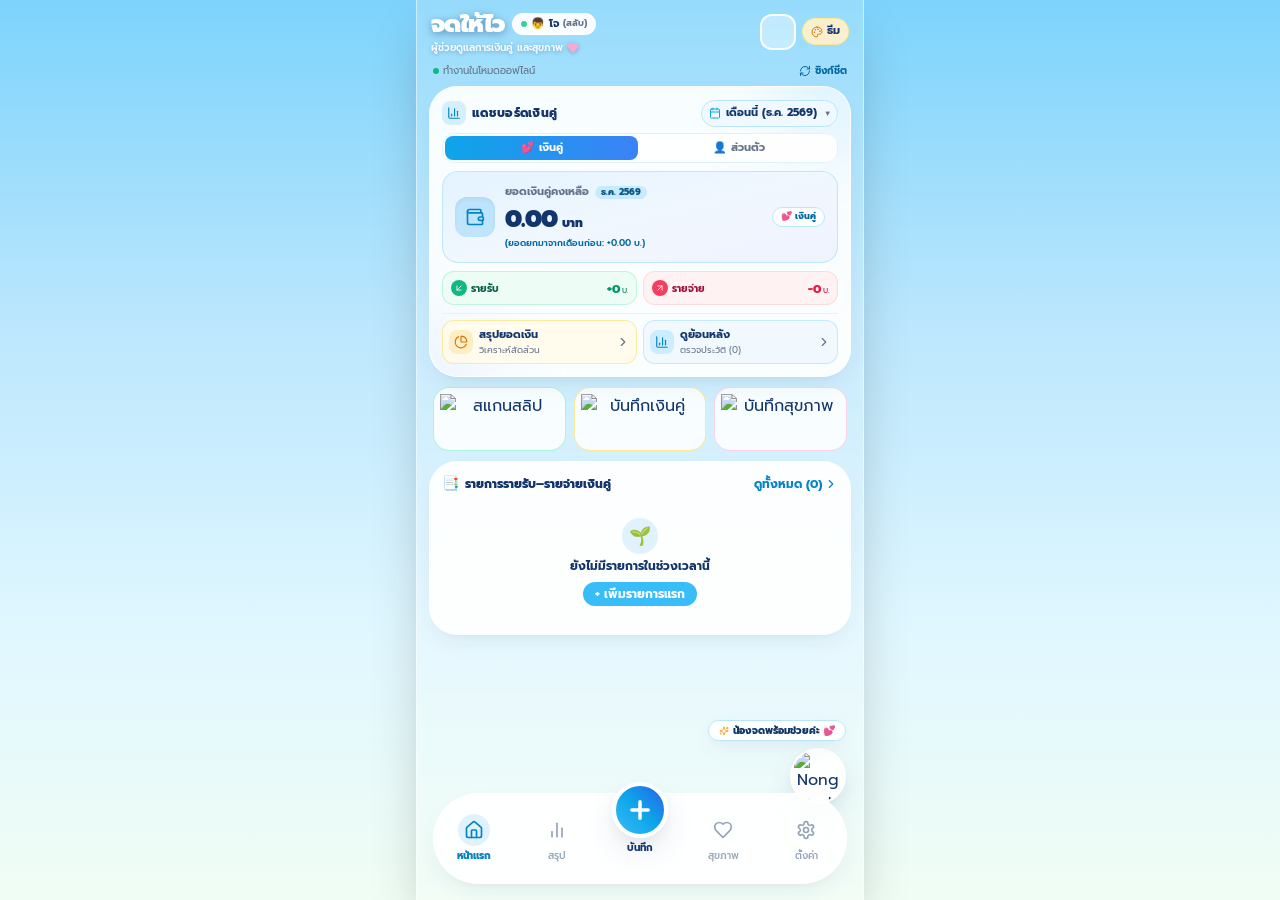
==== docs/index.html @ 4bfb5dae "Fix website loading issue" ====
<!doctype html>
<html lang="th">
  <head>
    <meta charset="UTF-8" />
    <link rel="icon" type="image/png" href="./assets/nong-jod.png" />
    <meta name="viewport" content="width=device-width, initial-scale=1.0, maximum-scale=1.0, user-scalable=no, viewport-fit=cover" />
    <title>จดให้ไว — ผู้ช่วยดูแลการเงินคู่ และสุขภาพของคุณ</title>
    <meta name="description" content="ระบบจัดการเงินคู่ สุขภาพ และ AI Agent เชื่อมต่อ Google Sheets จดง่าย รู้ยอดไว ดูแลทั้งเงินและสุขภาพ" />
    <meta name="theme-color" content="#7DD3FC" />
    <link rel="manifest" href="./manifest.json" />
    <!-- Apple Touch Icon -->
    <link rel="apple-touch-icon" href="./assets/nong-jod.png" />
    <meta name="apple-mobile-web-app-capable" content="yes" />
    <meta name="apple-mobile-web-app-status-bar-style" content="default" />
    
    <!-- Google Fonts: Prompt & Noto Sans Thai -->
    <link rel="preconnect" href="https://fonts.googleapis.com">
    <link rel="preconnect" href="https://fonts.gstatic.com" crossorigin>
    <link href="https://fonts.googleapis.com/css2?family=Noto+Sans+Thai:wght@300;400;500;600;700&family=Prompt:wght@400;500;600;700;800;900&display=swap" rel="stylesheet">

    <!-- Anti-White-Screen Live Server & Static Hosting Handler -->
    <script>
      (function() {
        // If opened via VS Code Live Server (port 5500) or static server without Vite dev server running
        var isLiveServer = window.location.port === '5500';
        var isFileProto = window.location.protocol === 'file:';
        var isNonVite = window.location.port !== '5173' && !window.location.search.includes('vite');
        if (isLiveServer || isFileProto || (isNonVite && !window.__vite_plugin_react_preamble_installed__)) {
          // Only redirect if we are running in the unbundled root index.html
          window.addEventListener('DOMContentLoaded', function() {
            if (document.querySelector('script[src*="/src/main.tsx"]')) {
              window.location.replace('./dist/index.html' + window.location.search + window.location.hash);
            }
          });
          // Immediate check
          if (window.location.pathname.endsWith('/index.html') && !window.location.pathname.includes('/dist/') && !window.location.pathname.includes('/docs/')) {
            window.location.replace('./dist/index.html' + window.location.search + window.location.hash);
          }
        }
      })();
    </script>
    <script type="module" crossorigin src="./assets/index-CTsMqAQI.js"></script>
    <link rel="stylesheet" crossorigin href="./assets/index-BQ7fAQpd.css">
  </head>
  <body class="font-prompt antialiased text-navy-text selection:bg-sky-200">
    <div id="root"></div>
  </body>
</html>
---- docs/assets/index-BQ7fAQpd.css ----
*,:before,:after{--tw-border-spacing-x: 0;--tw-border-spacing-y: 0;--tw-translate-x: 0;--tw-translate-y: 0;--tw-rotate: 0;--tw-skew-x: 0;--tw-skew-y: 0;--tw-scale-x: 1;--tw-scale-y: 1;--tw-pan-x: ;--tw-pan-y: ;--tw-pinch-zoom: ;--tw-scroll-snap-strictness: proximity;--tw-gradient-from-position: ;--tw-gradient-via-position: ;--tw-gradient-to-position: ;--tw-ordinal: ;--tw-slashed-zero: ;--tw-numeric-figure: ;--tw-numeric-spacing: ;--tw-numeric-fraction: ;--tw-ring-inset: ;--tw-ring-offset-width: 0px;--tw-ring-offset-color: #fff;--tw-ring-color: rgb(59 130 246 / .5);--tw-ring-offset-shadow: 0 0 #0000;--tw-ring-shadow: 0 0 #0000;--tw-shadow: 0 0 #0000;--tw-shadow-colored: 0 0 #0000;--tw-blur: ;--tw-brightness: ;--tw-contrast: ;--tw-grayscale: ;--tw-hue-rotate: ;--tw-invert: ;--tw-saturate: ;--tw-sepia: ;--tw-drop-shadow: ;--tw-backdrop-blur: ;--tw-backdrop-brightness: ;--tw-backdrop-contrast: ;--tw-backdrop-grayscale: ;--tw-backdrop-hue-rotate: ;--tw-backdrop-invert: ;--tw-backdrop-opacity: ;--tw-backdrop-saturate: ;--tw-backdrop-sepia: ;--tw-contain-size: ;--tw-contain-layout: ;--tw-contain-paint: ;--tw-contain-style: }::backdrop{--tw-border-spacing-x: 0;--tw-border-spacing-y: 0;--tw-translate-x: 0;--tw-translate-y: 0;--tw-rotate: 0;--tw-skew-x: 0;--tw-skew-y: 0;--tw-scale-x: 1;--tw-scale-y: 1;--tw-pan-x: ;--tw-pan-y: ;--tw-pinch-zoom: ;--tw-scroll-snap-strictness: proximity;--tw-gradient-from-position: ;--tw-gradient-via-position: ;--tw-gradient-to-position: ;--tw-ordinal: ;--tw-slashed-zero: ;--tw-numeric-figure: ;--tw-numeric-spacing: ;--tw-numeric-fraction: ;--tw-ring-inset: ;--tw-ring-offset-width: 0px;--tw-ring-offset-color: #fff;--tw-ring-color: rgb(59 130 246 / .5);--tw-ring-offset-shadow: 0 0 #0000;--tw-ring-shadow: 0 0 #0000;--tw-shadow: 0 0 #0000;--tw-shadow-colored: 0 0 #0000;--tw-blur: ;--tw-brightness: ;--tw-contrast: ;--tw-grayscale: ;--tw-hue-rotate: ;--tw-invert: ;--tw-saturate: ;--tw-sepia: ;--tw-drop-shadow: ;--tw-backdrop-blur: ;--tw-backdrop-brightness: ;--tw-backdrop-contrast: ;--tw-backdrop-grayscale: ;--tw-backdrop-hue-rotate: ;--tw-backdrop-invert: ;--tw-backdrop-opacity: ;--tw-backdrop-saturate: ;--tw-backdrop-sepia: ;--tw-contain-size: ;--tw-contain-layout: ;--tw-contain-paint: ;--tw-contain-style: }*,:before,:after{box-sizing:border-box;border-width:0;border-style:solid;border-color:#e5e7eb}:before,:after{--tw-content: ""}html,:host{line-height:1.5;-webkit-text-size-adjust:100%;-moz-tab-size:4;-o-tab-size:4;tab-size:4;font-family:ui-sans-serif,system-ui,sans-serif,"Apple Color Emoji","Segoe UI Emoji",Segoe UI Symbol,"Noto Color Emoji";font-feature-settings:normal;font-variation-settings:normal;-webkit-tap-highlight-color:transparent}body{margin:0;line-height:inherit}hr{height:0;color:inherit;border-top-width:1px}abbr:where([title]){-webkit-text-decoration:underline dotted;text-decoration:underline dotted}h1,h2,h3,h4,h5,h6{font-size:inherit;font-weight:inherit}a{color:inherit;text-decoration:inherit}b,strong{font-weight:bolder}code,kbd,samp,pre{font-family:ui-monospace,SFMono-Regular,Menlo,Monaco,Consolas,Liberation Mono,Courier New,monospace;font-feature-settings:normal;font-variation-settings:normal;font-size:1em}small{font-size:80%}sub,sup{font-size:75%;line-height:0;position:relative;vertical-align:baseline}sub{bottom:-.25em}sup{top:-.5em}table{text-indent:0;border-color:inherit;border-collapse:collapse}button,input,optgroup,select,textarea{font-family:inherit;font-feature-settings:inherit;font-variation-settings:inherit;font-size:100%;font-weight:inherit;line-height:inherit;letter-spacing:inherit;color:inherit;margin:0;padding:0}button,select{text-transform:none}button,input:where([type=button]),input:where([type=reset]),input:where([type=submit]){-webkit-appearance:button;background-color:transparent;background-image:none}:-moz-focusring{outline:auto}:-moz-ui-invalid{box-shadow:none}progress{vertical-align:baseline}::-webkit-inner-spin-button,::-webkit-outer-spin-button{height:auto}[type=search]{-webkit-appearance:textfield;outline-offset:-2px}::-webkit-search-decoration{-webkit-appearance:none}::-webkit-file-upload-button{-webkit-appearance:button;font:inherit}summary{display:list-item}blockquote,dl,dd,h1,h2,h3,h4,h5,h6,hr,figure,p,pre{margin:0}fieldset{margin:0;padding:0}legend{padding:0}ol,ul,menu{list-style:none;margin:0;padding:0}dialog{padding:0}textarea{resize:vertical}input::-moz-placeholder,textarea::-moz-placeholder{opacity:1;color:#9ca3af}input::placeholder,textarea::placeholder{opacity:1;color:#9ca3af}button,[role=button]{cursor:pointer}:disabled{cursor:default}img,svg,video,canvas,audio,iframe,embed,object{display:block;vertical-align:middle}img,video{max-width:100%;height:auto}[hidden]:where(:not([hidden=until-found])){display:none}.container{width:100%}@media(min-width:640px){.container{max-width:640px}}@media(min-width:768px){.container{max-width:768px}}@media(min-width:1024px){.container{max-width:1024px}}@media(min-width:1280px){.container{max-width:1280px}}@media(min-width:1536px){.container{max-width:1536px}}.pointer-events-none{pointer-events:none}.pointer-events-auto{pointer-events:auto}.visible{visibility:visible}.static{position:static}.fixed{position:fixed}.absolute{position:absolute}.relative{position:relative}.inset-0{top:0;right:0;bottom:0;left:0}.-bottom-12{bottom:-3rem}.-bottom-7{bottom:-1.75rem}.-left-12{left:-3rem}.-right-12{right:-3rem}.-top-12{top:-3rem}.-top-5{top:-1.25rem}.-top-7{top:-1.75rem}.bottom-0{bottom:0}.bottom-24{bottom:6rem}.left-0{left:0}.left-2{left:.5rem}.right-0{right:0}.right-2{right:.5rem}.right-3{right:.75rem}.right-4{right:1rem}.top-1\/2{top:50%}.z-0{z-index:0}.z-10{z-index:10}.z-40{z-index:40}.z-50{z-index:50}.-mx-1{margin-left:-.25rem;margin-right:-.25rem}.mx-auto{margin-left:auto;margin-right:auto}.my-2{margin-top:.5rem;margin-bottom:.5rem}.my-2\.5{margin-top:.625rem;margin-bottom:.625rem}.my-3{margin-top:.75rem;margin-bottom:.75rem}.mb-0\.5{margin-bottom:.125rem}.mb-1{margin-bottom:.25rem}.mb-1\.5{margin-bottom:.375rem}.mb-2{margin-bottom:.5rem}.mb-2\.5{margin-bottom:.625rem}.mb-3{margin-bottom:.75rem}.ml-0\.5{margin-left:.125rem}.ml-1\.5{margin-left:.375rem}.mr-1{margin-right:.25rem}.mt-0\.5{margin-top:.125rem}.mt-1{margin-top:.25rem}.mt-2{margin-top:.5rem}.mt-2\.5{margin-top:.625rem}.mt-3{margin-top:.75rem}.mt-4{margin-top:1rem}.mt-5{margin-top:1.25rem}.block{display:block}.inline-block{display:inline-block}.inline{display:inline}.flex{display:flex}.grid{display:grid}.contents{display:contents}.hidden{display:none}.h-1{height:.25rem}.h-1\.5{height:.375rem}.h-10{height:2.5rem}.h-11{height:2.75rem}.h-12{height:3rem}.h-14{height:3.5rem}.h-16{height:4rem}.h-2{height:.5rem}.h-2\.5{height:.625rem}.h-24{height:6rem}.h-28{height:7rem}.h-3{height:.75rem}.h-3\.5{height:.875rem}.h-32{height:8rem}.h-36{height:9rem}.h-4{height:1rem}.h-5{height:1.25rem}.h-6{height:1.5rem}.h-7{height:1.75rem}.h-8{height:2rem}.h-9{height:2.25rem}.h-\[88vh\]{height:88vh}.h-full{height:100%}.max-h-24{max-height:6rem}.max-h-36{max-height:9rem}.max-h-\[90vh\]{max-height:90vh}.max-h-\[92vh\]{max-height:92vh}.min-h-screen{min-height:100vh}.w-1\.5{width:.375rem}.w-1\/3{width:33.333333%}.w-10{width:2.5rem}.w-11{width:2.75rem}.w-12{width:3rem}.w-14{width:3.5rem}.w-16{width:4rem}.w-2{width:.5rem}.w-2\.5{width:.625rem}.w-2\/3{width:66.666667%}.w-20{width:5rem}.w-24{width:6rem}.w-28{width:7rem}.w-3{width:.75rem}.w-3\.5{width:.875rem}.w-32{width:8rem}.w-4{width:1rem}.w-5{width:1.25rem}.w-6{width:1.5rem}.w-7{width:1.75rem}.w-8{width:2rem}.w-9{width:2.25rem}.w-\[18\%\]{width:18%}.w-\[22\%\]{width:22%}.w-\[25\%\]{width:25%}.w-\[35\%\]{width:35%}.w-full{width:100%}.min-w-0{min-width:0px}.max-w-\[160px\]{max-width:160px}.max-w-\[190px\]{max-width:190px}.max-w-\[85\%\]{max-width:85%}.max-w-lg{max-width:32rem}.max-w-md{max-width:28rem}.max-w-sm{max-width:24rem}.max-w-xs{max-width:20rem}.flex-1{flex:1 1 0%}.shrink-0{flex-shrink:0}.-translate-y-1\/2{--tw-translate-y: -50%;transform:translate(var(--tw-translate-x),var(--tw-translate-y)) rotate(var(--tw-rotate)) skew(var(--tw-skew-x)) skewY(var(--tw-skew-y)) scaleX(var(--tw-scale-x)) scaleY(var(--tw-scale-y))}.scale-110{--tw-scale-x: 1.1;--tw-scale-y: 1.1;transform:translate(var(--tw-translate-x),var(--tw-translate-y)) rotate(var(--tw-rotate)) skew(var(--tw-skew-x)) skewY(var(--tw-skew-y)) scaleX(var(--tw-scale-x)) scaleY(var(--tw-scale-y))}.scale-\[1\.02\]{--tw-scale-x: 1.02;--tw-scale-y: 1.02;transform:translate(var(--tw-translate-x),var(--tw-translate-y)) rotate(var(--tw-rotate)) skew(var(--tw-skew-x)) skewY(var(--tw-skew-y)) scaleX(var(--tw-scale-x)) scaleY(var(--tw-scale-y))}@keyframes bounce{0%,to{transform:translateY(-25%);animation-timing-function:cubic-bezier(.8,0,1,1)}50%{transform:none;animation-timing-function:cubic-bezier(0,0,.2,1)}}.animate-bounce{animation:bounce 1s infinite}@keyframes ping{75%,to{transform:scale(2);opacity:0}}.animate-ping{animation:ping 1s cubic-bezier(0,0,.2,1) infinite}@keyframes pulse{50%{opacity:.5}}.animate-pulse{animation:pulse 2s cubic-bezier(.4,0,.6,1) infinite}@keyframes spin{to{transform:rotate(360deg)}}.animate-spin{animation:spin 1s linear infinite}.cursor-not-allowed{cursor:not-allowed}.cursor-pointer{cursor:pointer}.select-none{-webkit-user-select:none;-moz-user-select:none;user-select:none}.appearance-none{-webkit-appearance:none;-moz-appearance:none;appearance:none}.grid-cols-2{grid-template-columns:repeat(2,minmax(0,1fr))}.grid-cols-3{grid-template-columns:repeat(3,minmax(0,1fr))}.flex-col{flex-direction:column}.flex-wrap{flex-wrap:wrap}.items-start{align-items:flex-start}.items-end{align-items:flex-end}.items-center{align-items:center}.items-baseline{align-items:baseline}.justify-start{justify-content:flex-start}.justify-end{justify-content:flex-end}.justify-center{justify-content:center}.justify-between{justify-content:space-between}.gap-0\.5{gap:.125rem}.gap-1{gap:.25rem}.gap-1\.5{gap:.375rem}.gap-2{gap:.5rem}.gap-2\.5{gap:.625rem}.gap-3{gap:.75rem}.space-y-0\.5>:not([hidden])~:not([hidden]){--tw-space-y-reverse: 0;margin-top:calc(.125rem * calc(1 - var(--tw-space-y-reverse)));margin-bottom:calc(.125rem * var(--tw-space-y-reverse))}.space-y-1>:not([hidden])~:not([hidden]){--tw-space-y-reverse: 0;margin-top:calc(.25rem * calc(1 - var(--tw-space-y-reverse)));margin-bottom:calc(.25rem * var(--tw-space-y-reverse))}.space-y-1\.5>:not([hidden])~:not([hidden]){--tw-space-y-reverse: 0;margin-top:calc(.375rem * calc(1 - var(--tw-space-y-reverse)));margin-bottom:calc(.375rem * var(--tw-space-y-reverse))}.space-y-2>:not([hidden])~:not([hidden]){--tw-space-y-reverse: 0;margin-top:calc(.5rem * calc(1 - var(--tw-space-y-reverse)));margin-bottom:calc(.5rem * var(--tw-space-y-reverse))}.space-y-2\.5>:not([hidden])~:not([hidden]){--tw-space-y-reverse: 0;margin-top:calc(.625rem * calc(1 - var(--tw-space-y-reverse)));margin-bottom:calc(.625rem * var(--tw-space-y-reverse))}.space-y-3>:not([hidden])~:not([hidden]){--tw-space-y-reverse: 0;margin-top:calc(.75rem * calc(1 - var(--tw-space-y-reverse)));margin-bottom:calc(.75rem * var(--tw-space-y-reverse))}.space-y-4>:not([hidden])~:not([hidden]){--tw-space-y-reverse: 0;margin-top:calc(1rem * calc(1 - var(--tw-space-y-reverse)));margin-bottom:calc(1rem * var(--tw-space-y-reverse))}.divide-y>:not([hidden])~:not([hidden]){--tw-divide-y-reverse: 0;border-top-width:calc(1px * calc(1 - var(--tw-divide-y-reverse)));border-bottom-width:calc(1px * var(--tw-divide-y-reverse))}.divide-sky-100\/60>:not([hidden])~:not([hidden]){border-color:#e0f2fe99}.divide-slate-100>:not([hidden])~:not([hidden]){--tw-divide-opacity: 1;border-color:rgb(241 245 249 / var(--tw-divide-opacity, 1))}.overflow-auto{overflow:auto}.overflow-hidden{overflow:hidden}.overflow-x-auto{overflow-x:auto}.overflow-y-auto{overflow-y:auto}.truncate{overflow:hidden;text-overflow:ellipsis;white-space:nowrap}.whitespace-nowrap{white-space:nowrap}.whitespace-pre-wrap{white-space:pre-wrap}.rounded{border-radius:.25rem}.rounded-2xl{border-radius:1rem}.rounded-3xl{border-radius:1.75rem}.rounded-full{border-radius:9999px}.rounded-lg{border-radius:.5rem}.rounded-md{border-radius:.375rem}.rounded-xl{border-radius:.75rem}.rounded-t-3xl{border-top-left-radius:1.75rem;border-top-right-radius:1.75rem}.rounded-t-4xl{border-top-left-radius:2.25rem;border-top-right-radius:2.25rem}.rounded-bl-none{border-bottom-left-radius:0}.rounded-br-none{border-bottom-right-radius:0}.border{border-width:1px}.border-2{border-width:2px}.border-4{border-width:4px}.border-b{border-bottom-width:1px}.border-t{border-top-width:1px}.border-dashed{border-style:dashed}.border-amber-200{--tw-border-opacity: 1;border-color:rgb(253 230 138 / var(--tw-border-opacity, 1))}.border-amber-200\/80{border-color:#fde68acc}.border-amber-200\/90{border-color:#fde68ae6}.border-blue-200{--tw-border-opacity: 1;border-color:rgb(191 219 254 / var(--tw-border-opacity, 1))}.border-emerald-100{--tw-border-opacity: 1;border-color:rgb(209 250 229 / var(--tw-border-opacity, 1))}.border-emerald-200{--tw-border-opacity: 1;border-color:rgb(167 243 208 / var(--tw-border-opacity, 1))}.border-emerald-200\/70{border-color:#a7f3d0b3}.border-emerald-200\/90{border-color:#a7f3d0e6}.border-indigo-200{--tw-border-opacity: 1;border-color:rgb(199 210 254 / var(--tw-border-opacity, 1))}.border-pink-200{--tw-border-opacity: 1;border-color:rgb(251 207 232 / var(--tw-border-opacity, 1))}.border-pink-200\/60{border-color:#fbcfe899}.border-pink-200\/80{border-color:#fbcfe8cc}.border-pink-200\/90{border-color:#fbcfe8e6}.border-purple-200{--tw-border-opacity: 1;border-color:rgb(233 213 255 / var(--tw-border-opacity, 1))}.border-rose-100{--tw-border-opacity: 1;border-color:rgb(255 228 230 / var(--tw-border-opacity, 1))}.border-rose-200{--tw-border-opacity: 1;border-color:rgb(254 205 211 / var(--tw-border-opacity, 1))}.border-rose-200\/70{border-color:#fecdd3b3}.border-sky-100{--tw-border-opacity: 1;border-color:rgb(224 242 254 / var(--tw-border-opacity, 1))}.border-sky-100\/80{border-color:#e0f2fecc}.border-sky-100\/90{border-color:#e0f2fee6}.border-sky-200{--tw-border-opacity: 1;border-color:rgb(186 230 253 / var(--tw-border-opacity, 1))}.border-sky-200\/80{border-color:#bae6fdcc}.border-sky-200\/90{border-color:#bae6fde6}.border-sky-300{--tw-border-opacity: 1;border-color:rgb(125 211 252 / var(--tw-border-opacity, 1))}.border-sky-400{--tw-border-opacity: 1;border-color:rgb(56 189 248 / var(--tw-border-opacity, 1))}.border-sky-50{--tw-border-opacity: 1;border-color:rgb(240 249 255 / var(--tw-border-opacity, 1))}.border-sky-500{--tw-border-opacity: 1;border-color:rgb(14 165 233 / var(--tw-border-opacity, 1))}.border-slate-100{--tw-border-opacity: 1;border-color:rgb(241 245 249 / var(--tw-border-opacity, 1))}.border-slate-200{--tw-border-opacity: 1;border-color:rgb(226 232 240 / var(--tw-border-opacity, 1))}.border-slate-200\/60{border-color:#e2e8f099}.border-slate-300{--tw-border-opacity: 1;border-color:rgb(203 213 225 / var(--tw-border-opacity, 1))}.border-slate-700{--tw-border-opacity: 1;border-color:rgb(51 65 85 / var(--tw-border-opacity, 1))}.border-teal-200{--tw-border-opacity: 1;border-color:rgb(153 246 228 / var(--tw-border-opacity, 1))}.border-transparent{border-color:transparent}.border-white{--tw-border-opacity: 1;border-color:rgb(255 255 255 / var(--tw-border-opacity, 1))}.border-white\/20{border-color:#fff3}.border-white\/50{border-color:#ffffff80}.border-white\/80{border-color:#fffc}.border-white\/90{border-color:#ffffffe6}.bg-amber-100{--tw-bg-opacity: 1;background-color:rgb(254 243 199 / var(--tw-bg-opacity, 1))}.bg-amber-400{--tw-bg-opacity: 1;background-color:rgb(251 191 36 / var(--tw-bg-opacity, 1))}.bg-amber-400\/20{background-color:#fbbf2433}.bg-amber-50{--tw-bg-opacity: 1;background-color:rgb(255 251 235 / var(--tw-bg-opacity, 1))}.bg-amber-50\/70{background-color:#fffbebb3}.bg-amber-50\/90{background-color:#fffbebe6}.bg-amber-500{--tw-bg-opacity: 1;background-color:rgb(245 158 11 / var(--tw-bg-opacity, 1))}.bg-blue-100\/50{background-color:#dbeafe80}.bg-blue-50{--tw-bg-opacity: 1;background-color:rgb(239 246 255 / var(--tw-bg-opacity, 1))}.bg-btn-yellow\/95{background-color:#fff2cdf2}.bg-emerald-100{--tw-bg-opacity: 1;background-color:rgb(209 250 229 / var(--tw-bg-opacity, 1))}.bg-emerald-200{--tw-bg-opacity: 1;background-color:rgb(167 243 208 / var(--tw-bg-opacity, 1))}.bg-emerald-400{--tw-bg-opacity: 1;background-color:rgb(52 211 153 / var(--tw-bg-opacity, 1))}.bg-emerald-50{--tw-bg-opacity: 1;background-color:rgb(236 253 245 / var(--tw-bg-opacity, 1))}.bg-emerald-50\/70{background-color:#ecfdf5b3}.bg-emerald-50\/90{background-color:#ecfdf5e6}.bg-emerald-500{--tw-bg-opacity: 1;background-color:rgb(16 185 129 / var(--tw-bg-opacity, 1))}.bg-indigo-50{--tw-bg-opacity: 1;background-color:rgb(238 242 255 / var(--tw-bg-opacity, 1))}.bg-navy-text\/40{background-color:#12356b66}.bg-navy-text\/45{background-color:#12356b73}.bg-navy-text\/50{background-color:#12356b80}.bg-pink-100{--tw-bg-opacity: 1;background-color:rgb(252 231 243 / var(--tw-bg-opacity, 1))}.bg-pink-400{--tw-bg-opacity: 1;background-color:rgb(244 114 182 / var(--tw-bg-opacity, 1))}.bg-pink-50{--tw-bg-opacity: 1;background-color:rgb(253 242 248 / var(--tw-bg-opacity, 1))}.bg-pink-50\/80{background-color:#fdf2f8cc}.bg-pink-500{--tw-bg-opacity: 1;background-color:rgb(236 72 153 / var(--tw-bg-opacity, 1))}.bg-purple-100{--tw-bg-opacity: 1;background-color:rgb(243 232 255 / var(--tw-bg-opacity, 1))}.bg-purple-50{--tw-bg-opacity: 1;background-color:rgb(250 245 255 / var(--tw-bg-opacity, 1))}.bg-purple-50\/70{background-color:#faf5ffb3}.bg-purple-500{--tw-bg-opacity: 1;background-color:rgb(168 85 247 / var(--tw-bg-opacity, 1))}.bg-red-600\/70{background-color:#dc2626b3}.bg-rose-100{--tw-bg-opacity: 1;background-color:rgb(255 228 230 / var(--tw-bg-opacity, 1))}.bg-rose-400{--tw-bg-opacity: 1;background-color:rgb(251 113 133 / var(--tw-bg-opacity, 1))}.bg-rose-50{--tw-bg-opacity: 1;background-color:rgb(255 241 242 / var(--tw-bg-opacity, 1))}.bg-rose-50\/70{background-color:#fff1f2b3}.bg-rose-50\/90{background-color:#fff1f2e6}.bg-rose-500{--tw-bg-opacity: 1;background-color:rgb(244 63 94 / var(--tw-bg-opacity, 1))}.bg-rose-500\/20{background-color:#f43f5e33}.bg-sky-100{--tw-bg-opacity: 1;background-color:rgb(224 242 254 / var(--tw-bg-opacity, 1))}.bg-sky-100\/70{background-color:#e0f2feb3}.bg-sky-100\/80{background-color:#e0f2fecc}.bg-sky-200\/50{background-color:#bae6fd80}.bg-sky-200\/70{background-color:#bae6fdb3}.bg-sky-400{--tw-bg-opacity: 1;background-color:rgb(56 189 248 / var(--tw-bg-opacity, 1))}.bg-sky-400\/20{background-color:#38bdf833}.bg-sky-50{--tw-bg-opacity: 1;background-color:rgb(240 249 255 / var(--tw-bg-opacity, 1))}.bg-sky-50\/50{background-color:#f0f9ff80}.bg-sky-50\/60{background-color:#f0f9ff99}.bg-sky-50\/70{background-color:#f0f9ffb3}.bg-sky-50\/80{background-color:#f0f9ffcc}.bg-sky-50\/90{background-color:#f0f9ffe6}.bg-sky-500{--tw-bg-opacity: 1;background-color:rgb(14 165 233 / var(--tw-bg-opacity, 1))}.bg-sky-500\/15{background-color:#0ea5e926}.bg-sky-500\/20{background-color:#0ea5e933}.bg-slate-100{--tw-bg-opacity: 1;background-color:rgb(241 245 249 / var(--tw-bg-opacity, 1))}.bg-slate-200{--tw-bg-opacity: 1;background-color:rgb(226 232 240 / var(--tw-bg-opacity, 1))}.bg-slate-50{--tw-bg-opacity: 1;background-color:rgb(248 250 252 / var(--tw-bg-opacity, 1))}.bg-slate-800{--tw-bg-opacity: 1;background-color:rgb(30 41 59 / var(--tw-bg-opacity, 1))}.bg-slate-900{--tw-bg-opacity: 1;background-color:rgb(15 23 42 / var(--tw-bg-opacity, 1))}.bg-slate-950{--tw-bg-opacity: 1;background-color:rgb(2 6 23 / var(--tw-bg-opacity, 1))}.bg-teal-50{--tw-bg-opacity: 1;background-color:rgb(240 253 250 / var(--tw-bg-opacity, 1))}.bg-white{--tw-bg-opacity: 1;background-color:rgb(255 255 255 / var(--tw-bg-opacity, 1))}.bg-white\/20{background-color:#fff3}.bg-white\/40{background-color:#fff6}.bg-white\/80{background-color:#fffc}.bg-white\/85{background-color:#ffffffd9}.bg-white\/90{background-color:#ffffffe6}.bg-white\/95{background-color:#fffffff2}.bg-gradient-to-b{background-image:linear-gradient(to bottom,var(--tw-gradient-stops))}.bg-gradient-to-br{background-image:linear-gradient(to bottom right,var(--tw-gradient-stops))}.bg-gradient-to-r{background-image:linear-gradient(to right,var(--tw-gradient-stops))}.bg-gradient-to-tr{background-image:linear-gradient(to top right,var(--tw-gradient-stops))}.from-amber-400{--tw-gradient-from: #fbbf24 var(--tw-gradient-from-position);--tw-gradient-to: rgb(251 191 36 / 0) var(--tw-gradient-to-position);--tw-gradient-stops: var(--tw-gradient-from), var(--tw-gradient-to)}.from-amber-500{--tw-gradient-from: #f59e0b var(--tw-gradient-from-position);--tw-gradient-to: rgb(245 158 11 / 0) var(--tw-gradient-to-position);--tw-gradient-stops: var(--tw-gradient-from), var(--tw-gradient-to)}.from-emerald-400{--tw-gradient-from: #34d399 var(--tw-gradient-from-position);--tw-gradient-to: rgb(52 211 153 / 0) var(--tw-gradient-to-position);--tw-gradient-stops: var(--tw-gradient-from), var(--tw-gradient-to)}.from-pink-400{--tw-gradient-from: #f472b6 var(--tw-gradient-from-position);--tw-gradient-to: rgb(244 114 182 / 0) var(--tw-gradient-to-position);--tw-gradient-stops: var(--tw-gradient-from), var(--tw-gradient-to)}.from-pink-50\/90{--tw-gradient-from: rgb(253 242 248 / .9) var(--tw-gradient-from-position);--tw-gradient-to: rgb(253 242 248 / 0) var(--tw-gradient-to-position);--tw-gradient-stops: var(--tw-gradient-from), var(--tw-gradient-to)}.from-purple-400{--tw-gradient-from: #c084fc var(--tw-gradient-from-position);--tw-gradient-to: rgb(192 132 252 / 0) var(--tw-gradient-to-position);--tw-gradient-stops: var(--tw-gradient-from), var(--tw-gradient-to)}.from-purple-500{--tw-gradient-from: #a855f7 var(--tw-gradient-from-position);--tw-gradient-to: rgb(168 85 247 / 0) var(--tw-gradient-to-position);--tw-gradient-stops: var(--tw-gradient-from), var(--tw-gradient-to)}.from-sky-100\/90{--tw-gradient-from: rgb(224 242 254 / .9) var(--tw-gradient-from-position);--tw-gradient-to: rgb(224 242 254 / 0) var(--tw-gradient-to-position);--tw-gradient-stops: var(--tw-gradient-from), var(--tw-gradient-to)}.from-sky-400{--tw-gradient-from: #38bdf8 var(--tw-gradient-from-position);--tw-gradient-to: rgb(56 189 248 / 0) var(--tw-gradient-to-position);--tw-gradient-stops: var(--tw-gradient-from), var(--tw-gradient-to)}.from-sky-50\/30{--tw-gradient-from: rgb(240 249 255 / .3) var(--tw-gradient-from-position);--tw-gradient-to: rgb(240 249 255 / 0) var(--tw-gradient-to-position);--tw-gradient-stops: var(--tw-gradient-from), var(--tw-gradient-to)}.from-sky-500{--tw-gradient-from: #0ea5e9 var(--tw-gradient-from-position);--tw-gradient-to: rgb(14 165 233 / 0) var(--tw-gradient-to-position);--tw-gradient-stops: var(--tw-gradient-from), var(--tw-gradient-to)}.from-slate-900{--tw-gradient-from: #0f172a var(--tw-gradient-from-position);--tw-gradient-to: rgb(15 23 42 / 0) var(--tw-gradient-to-position);--tw-gradient-stops: var(--tw-gradient-from), var(--tw-gradient-to)}.via-amber-200{--tw-gradient-to: rgb(253 230 138 / 0) var(--tw-gradient-to-position);--tw-gradient-stops: var(--tw-gradient-from), #fde68a var(--tw-gradient-via-position), var(--tw-gradient-to)}.via-blue-50\/90{--tw-gradient-to: rgb(239 246 255 / 0) var(--tw-gradient-to-position);--tw-gradient-stops: var(--tw-gradient-from), rgb(239 246 255 / .9) var(--tw-gradient-via-position), var(--tw-gradient-to)}.via-emerald-200{--tw-gradient-to: rgb(167 243 208 / 0) var(--tw-gradient-to-position);--tw-gradient-stops: var(--tw-gradient-from), #a7f3d0 var(--tw-gradient-via-position), var(--tw-gradient-to)}.via-indigo-950{--tw-gradient-to: rgb(30 27 75 / 0) var(--tw-gradient-to-position);--tw-gradient-stops: var(--tw-gradient-from), #1e1b4b var(--tw-gradient-via-position), var(--tw-gradient-to)}.via-pink-200{--tw-gradient-to: rgb(251 207 232 / 0) var(--tw-gradient-to-position);--tw-gradient-stops: var(--tw-gradient-from), #fbcfe8 var(--tw-gradient-via-position), var(--tw-gradient-to)}.via-purple-200{--tw-gradient-to: rgb(233 213 255 / 0) var(--tw-gradient-to-position);--tw-gradient-stops: var(--tw-gradient-from), #e9d5ff var(--tw-gradient-via-position), var(--tw-gradient-to)}.via-rose-50\/90{--tw-gradient-to: rgb(255 241 242 / 0) var(--tw-gradient-to-position);--tw-gradient-stops: var(--tw-gradient-from), rgb(255 241 242 / .9) var(--tw-gradient-via-position), var(--tw-gradient-to)}.via-sky-200{--tw-gradient-to: rgb(186 230 253 / 0) var(--tw-gradient-to-position);--tw-gradient-stops: var(--tw-gradient-from), #bae6fd var(--tw-gradient-via-position), var(--tw-gradient-to)}.via-sky-300{--tw-gradient-to: rgb(125 211 252 / 0) var(--tw-gradient-to-position);--tw-gradient-stops: var(--tw-gradient-from), #7dd3fc var(--tw-gradient-via-position), var(--tw-gradient-to)}.via-sky-500{--tw-gradient-to: rgb(14 165 233 / 0) var(--tw-gradient-to-position);--tw-gradient-stops: var(--tw-gradient-from), #0ea5e9 var(--tw-gradient-via-position), var(--tw-gradient-to)}.to-amber-50{--tw-gradient-to: #fffbeb var(--tw-gradient-to-position)}.to-amber-50\/90{--tw-gradient-to: rgb(255 251 235 / .9) var(--tw-gradient-to-position)}.to-blue-500{--tw-gradient-to: #3b82f6 var(--tw-gradient-to-position)}.to-blue-600{--tw-gradient-to: #2563eb var(--tw-gradient-to-position)}.to-emerald-50{--tw-gradient-to: #ecfdf5 var(--tw-gradient-to-position)}.to-indigo-50\/90{--tw-gradient-to: rgb(238 242 255 / .9) var(--tw-gradient-to-position)}.to-indigo-500{--tw-gradient-to: #6366f1 var(--tw-gradient-to-position)}.to-indigo-600{--tw-gradient-to: #4f46e5 var(--tw-gradient-to-position)}.to-orange-500{--tw-gradient-to: #f97316 var(--tw-gradient-to-position)}.to-pink-50{--tw-gradient-to: #fdf2f8 var(--tw-gradient-to-position)}.to-purple-200{--tw-gradient-to: #e9d5ff var(--tw-gradient-to-position)}.to-purple-50{--tw-gradient-to: #faf5ff var(--tw-gradient-to-position)}.to-sky-50{--tw-gradient-to: #f0f9ff var(--tw-gradient-to-position)}.to-slate-900{--tw-gradient-to: #0f172a var(--tw-gradient-to-position)}.to-white{--tw-gradient-to: #fff var(--tw-gradient-to-position)}.bg-cover{background-size:cover}.bg-center{background-position:center}.bg-no-repeat{background-repeat:no-repeat}.fill-pink-300{fill:#f9a8d4}.stroke-\[3\]{stroke-width:3}.object-contain{-o-object-fit:contain;object-fit:contain}.object-cover{-o-object-fit:cover;object-fit:cover}.p-0{padding:0}.p-0\.5{padding:.125rem}.p-1{padding:.25rem}.p-1\.5{padding:.375rem}.p-2{padding:.5rem}.p-2\.5{padding:.625rem}.p-3{padding:.75rem}.p-3\.5{padding:.875rem}.p-4{padding:1rem}.p-5{padding:1.25rem}.p-6{padding:1.5rem}.px-1{padding-left:.25rem;padding-right:.25rem}.px-1\.5{padding-left:.375rem;padding-right:.375rem}.px-2{padding-left:.5rem;padding-right:.5rem}.px-2\.5{padding-left:.625rem;padding-right:.625rem}.px-3{padding-left:.75rem;padding-right:.75rem}.px-3\.5{padding-left:.875rem;padding-right:.875rem}.px-4{padding-left:1rem;padding-right:1rem}.py-0\.5{padding-top:.125rem;padding-bottom:.125rem}.py-1{padding-top:.25rem;padding-bottom:.25rem}.py-1\.5{padding-top:.375rem;padding-bottom:.375rem}.py-12{padding-top:3rem;padding-bottom:3rem}.py-2{padding-top:.5rem;padding-bottom:.5rem}.py-2\.5{padding-top:.625rem;padding-bottom:.625rem}.py-3{padding-top:.75rem;padding-bottom:.75rem}.py-4{padding-top:1rem;padding-bottom:1rem}.py-6{padding-top:1.5rem;padding-bottom:1.5rem}.pb-0\.5{padding-bottom:.125rem}.pb-1{padding-bottom:.25rem}.pb-2{padding-bottom:.5rem}.pb-24{padding-bottom:6rem}.pb-28{padding-bottom:7rem}.pb-3{padding-bottom:.75rem}.pb-4{padding-bottom:1rem}.pl-3{padding-left:.75rem}.pl-6{padding-left:1.5rem}.pl-7{padding-left:1.75rem}.pr-1{padding-right:.25rem}.pr-10{padding-right:2.5rem}.pr-11{padding-right:2.75rem}.pr-2{padding-right:.5rem}.pr-5{padding-right:1.25rem}.pr-7{padding-right:1.75rem}.pt-1{padding-top:.25rem}.pt-1\.5{padding-top:.375rem}.pt-2{padding-top:.5rem}.text-left{text-align:left}.text-center{text-align:center}.text-right{text-align:right}.font-mono{font-family:ui-monospace,SFMono-Regular,Menlo,Monaco,Consolas,Liberation Mono,Courier New,monospace}.font-prompt{font-family:Prompt,sans-serif}.font-sans{font-family:ui-sans-serif,system-ui,sans-serif,"Apple Color Emoji","Segoe UI Emoji",Segoe UI Symbol,"Noto Color Emoji"}.text-2xl{font-size:1.5rem;line-height:2rem}.text-3xl{font-size:1.875rem;line-height:2.25rem}.text-\[10px\]{font-size:10px}.text-\[11px\]{font-size:11px}.text-\[8px\]{font-size:8px}.text-\[9px\]{font-size:9px}.text-base{font-size:1rem;line-height:1.5rem}.text-lg{font-size:1.125rem;line-height:1.75rem}.text-sm{font-size:.875rem;line-height:1.25rem}.text-xl{font-size:1.25rem;line-height:1.75rem}.text-xs{font-size:.75rem;line-height:1rem}.font-black{font-weight:900}.font-bold{font-weight:700}.font-extrabold{font-weight:800}.font-medium{font-weight:500}.font-normal{font-weight:400}.font-semibold{font-weight:600}.leading-none{line-height:1}.leading-relaxed{line-height:1.625}.leading-tight{line-height:1.25}.tracking-tight{letter-spacing:-.025em}.tracking-wide{letter-spacing:.025em}.text-amber-500{--tw-text-opacity: 1;color:rgb(245 158 11 / var(--tw-text-opacity, 1))}.text-amber-600{--tw-text-opacity: 1;color:rgb(217 119 6 / var(--tw-text-opacity, 1))}.text-amber-700{--tw-text-opacity: 1;color:rgb(180 83 9 / var(--tw-text-opacity, 1))}.text-amber-800{--tw-text-opacity: 1;color:rgb(146 64 14 / var(--tw-text-opacity, 1))}.text-amber-900{--tw-text-opacity: 1;color:rgb(120 53 15 / var(--tw-text-opacity, 1))}.text-blue-500{--tw-text-opacity: 1;color:rgb(59 130 246 / var(--tw-text-opacity, 1))}.text-blue-700{--tw-text-opacity: 1;color:rgb(29 78 216 / var(--tw-text-opacity, 1))}.text-emerald-500{--tw-text-opacity: 1;color:rgb(16 185 129 / var(--tw-text-opacity, 1))}.text-emerald-600{--tw-text-opacity: 1;color:rgb(5 150 105 / var(--tw-text-opacity, 1))}.text-emerald-700{--tw-text-opacity: 1;color:rgb(4 120 87 / var(--tw-text-opacity, 1))}.text-emerald-800{--tw-text-opacity: 1;color:rgb(6 95 70 / var(--tw-text-opacity, 1))}.text-emerald-900{--tw-text-opacity: 1;color:rgb(6 78 59 / var(--tw-text-opacity, 1))}.text-green-500{--tw-text-opacity: 1;color:rgb(34 197 94 / var(--tw-text-opacity, 1))}.text-indigo-500{--tw-text-opacity: 1;color:rgb(99 102 241 / var(--tw-text-opacity, 1))}.text-indigo-700{--tw-text-opacity: 1;color:rgb(67 56 202 / var(--tw-text-opacity, 1))}.text-navy-muted{--tw-text-opacity: 1;color:rgb(100 116 139 / var(--tw-text-opacity, 1))}.text-navy-text{--tw-text-opacity: 1;color:rgb(18 53 107 / var(--tw-text-opacity, 1))}.text-orange-500{--tw-text-opacity: 1;color:rgb(249 115 22 / var(--tw-text-opacity, 1))}.text-pink-300{--tw-text-opacity: 1;color:rgb(249 168 212 / var(--tw-text-opacity, 1))}.text-pink-500{--tw-text-opacity: 1;color:rgb(236 72 153 / var(--tw-text-opacity, 1))}.text-pink-600{--tw-text-opacity: 1;color:rgb(219 39 119 / var(--tw-text-opacity, 1))}.text-pink-700{--tw-text-opacity: 1;color:rgb(190 24 93 / var(--tw-text-opacity, 1))}.text-purple-500{--tw-text-opacity: 1;color:rgb(168 85 247 / var(--tw-text-opacity, 1))}.text-purple-600{--tw-text-opacity: 1;color:rgb(147 51 234 / var(--tw-text-opacity, 1))}.text-purple-700{--tw-text-opacity: 1;color:rgb(126 34 206 / var(--tw-text-opacity, 1))}.text-red-500{--tw-text-opacity: 1;color:rgb(239 68 68 / var(--tw-text-opacity, 1))}.text-rose-300{--tw-text-opacity: 1;color:rgb(253 164 175 / var(--tw-text-opacity, 1))}.text-rose-400{--tw-text-opacity: 1;color:rgb(251 113 133 / var(--tw-text-opacity, 1))}.text-rose-500{--tw-text-opacity: 1;color:rgb(244 63 94 / var(--tw-text-opacity, 1))}.text-rose-600{--tw-text-opacity: 1;color:rgb(225 29 72 / var(--tw-text-opacity, 1))}.text-rose-700{--tw-text-opacity: 1;color:rgb(190 18 60 / var(--tw-text-opacity, 1))}.text-rose-800{--tw-text-opacity: 1;color:rgb(159 18 57 / var(--tw-text-opacity, 1))}.text-sky-500{--tw-text-opacity: 1;color:rgb(14 165 233 / var(--tw-text-opacity, 1))}.text-sky-600{--tw-text-opacity: 1;color:rgb(2 132 199 / var(--tw-text-opacity, 1))}.text-sky-700{--tw-text-opacity: 1;color:rgb(3 105 161 / var(--tw-text-opacity, 1))}.text-sky-800{--tw-text-opacity: 1;color:rgb(7 89 133 / var(--tw-text-opacity, 1))}.text-slate-300{--tw-text-opacity: 1;color:rgb(203 213 225 / var(--tw-text-opacity, 1))}.text-slate-400{--tw-text-opacity: 1;color:rgb(148 163 184 / var(--tw-text-opacity, 1))}.text-slate-500{--tw-text-opacity: 1;color:rgb(100 116 139 / var(--tw-text-opacity, 1))}.text-slate-600{--tw-text-opacity: 1;color:rgb(71 85 105 / var(--tw-text-opacity, 1))}.text-slate-700{--tw-text-opacity: 1;color:rgb(51 65 85 / var(--tw-text-opacity, 1))}.text-teal-500{--tw-text-opacity: 1;color:rgb(20 184 166 / var(--tw-text-opacity, 1))}.text-teal-700{--tw-text-opacity: 1;color:rgb(15 118 110 / var(--tw-text-opacity, 1))}.text-white{--tw-text-opacity: 1;color:rgb(255 255 255 / var(--tw-text-opacity, 1))}.text-white\/70{color:#ffffffb3}.text-white\/80{color:#fffc}.text-white\/90{color:#ffffffe6}.text-white\/95{color:#fffffff2}.antialiased{-webkit-font-smoothing:antialiased;-moz-osx-font-smoothing:grayscale}.accent-amber-500{accent-color:#f59e0b}.accent-sky-500{accent-color:#0ea5e9}.opacity-0{opacity:0}.opacity-35{opacity:.35}.opacity-70{opacity:.7}.shadow{--tw-shadow: 0 1px 3px 0 rgb(0 0 0 / .1), 0 1px 2px -1px rgb(0 0 0 / .1);--tw-shadow-colored: 0 1px 3px 0 var(--tw-shadow-color), 0 1px 2px -1px var(--tw-shadow-color);box-shadow:var(--tw-ring-offset-shadow, 0 0 #0000),var(--tw-ring-shadow, 0 0 #0000),var(--tw-shadow)}.shadow-2xl{--tw-shadow: 0 25px 50px -12px rgb(0 0 0 / .25);--tw-shadow-colored: 0 25px 50px -12px var(--tw-shadow-color);box-shadow:var(--tw-ring-offset-shadow, 0 0 #0000),var(--tw-ring-shadow, 0 0 #0000),var(--tw-shadow)}.shadow-cute{--tw-shadow: 0 8px 24px -4px rgba(18, 53, 107, .08), 0 4px 8px -2px rgba(18, 53, 107, .04);--tw-shadow-colored: 0 8px 24px -4px var(--tw-shadow-color), 0 4px 8px -2px var(--tw-shadow-color);box-shadow:var(--tw-ring-offset-shadow, 0 0 #0000),var(--tw-ring-shadow, 0 0 #0000),var(--tw-shadow)}.shadow-cute-lg{--tw-shadow: 0 14px 34px -4px rgba(18, 53, 107, .12), 0 6px 14px -2px rgba(18, 53, 107, .06);--tw-shadow-colored: 0 14px 34px -4px var(--tw-shadow-color), 0 6px 14px -2px var(--tw-shadow-color);box-shadow:var(--tw-ring-offset-shadow, 0 0 #0000),var(--tw-ring-shadow, 0 0 #0000),var(--tw-shadow)}.shadow-inner{--tw-shadow: inset 0 2px 4px 0 rgb(0 0 0 / .05);--tw-shadow-colored: inset 0 2px 4px 0 var(--tw-shadow-color);box-shadow:var(--tw-ring-offset-shadow, 0 0 #0000),var(--tw-ring-shadow, 0 0 #0000),var(--tw-shadow)}.shadow-lg{--tw-shadow: 0 10px 15px -3px rgb(0 0 0 / .1), 0 4px 6px -4px rgb(0 0 0 / .1);--tw-shadow-colored: 0 10px 15px -3px var(--tw-shadow-color), 0 4px 6px -4px var(--tw-shadow-color);box-shadow:var(--tw-ring-offset-shadow, 0 0 #0000),var(--tw-ring-shadow, 0 0 #0000),var(--tw-shadow)}.shadow-md{--tw-shadow: 0 4px 6px -1px rgb(0 0 0 / .1), 0 2px 4px -2px rgb(0 0 0 / .1);--tw-shadow-colored: 0 4px 6px -1px var(--tw-shadow-color), 0 2px 4px -2px var(--tw-shadow-color);box-shadow:var(--tw-ring-offset-shadow, 0 0 #0000),var(--tw-ring-shadow, 0 0 #0000),var(--tw-shadow)}.shadow-sm{--tw-shadow: 0 1px 2px 0 rgb(0 0 0 / .05);--tw-shadow-colored: 0 1px 2px 0 var(--tw-shadow-color);box-shadow:var(--tw-ring-offset-shadow, 0 0 #0000),var(--tw-ring-shadow, 0 0 #0000),var(--tw-shadow)}.ring-8{--tw-ring-offset-shadow: var(--tw-ring-inset) 0 0 0 var(--tw-ring-offset-width) var(--tw-ring-offset-color);--tw-ring-shadow: var(--tw-ring-inset) 0 0 0 calc(8px + var(--tw-ring-offset-width)) var(--tw-ring-color);box-shadow:var(--tw-ring-offset-shadow),var(--tw-ring-shadow),var(--tw-shadow, 0 0 #0000)}.ring-rose-200{--tw-ring-opacity: 1;--tw-ring-color: rgb(254 205 211 / var(--tw-ring-opacity, 1))}.blur-2xl{--tw-blur: blur(40px);filter:var(--tw-blur) var(--tw-brightness) var(--tw-contrast) var(--tw-grayscale) var(--tw-hue-rotate) var(--tw-invert) var(--tw-saturate) var(--tw-sepia) var(--tw-drop-shadow)}.drop-shadow-\[0_1px_2px_rgba\(18\,53\,107\,0\.35\)\]{--tw-drop-shadow: drop-shadow(0 1px 2px rgba(18,53,107,.35));filter:var(--tw-blur) var(--tw-brightness) var(--tw-contrast) var(--tw-grayscale) var(--tw-hue-rotate) var(--tw-invert) var(--tw-saturate) var(--tw-sepia) var(--tw-drop-shadow)}.drop-shadow-\[0_2px_4px_rgba\(18\,53\,107\,0\.45\)\]{--tw-drop-shadow: drop-shadow(0 2px 4px rgba(18,53,107,.45));filter:var(--tw-blur) var(--tw-brightness) var(--tw-contrast) var(--tw-grayscale) var(--tw-hue-rotate) var(--tw-invert) var(--tw-saturate) var(--tw-sepia) var(--tw-drop-shadow)}.filter{filter:var(--tw-blur) var(--tw-brightness) var(--tw-contrast) var(--tw-grayscale) var(--tw-hue-rotate) var(--tw-invert) var(--tw-saturate) var(--tw-sepia) var(--tw-drop-shadow)}.backdrop-blur-\[2px\]{--tw-backdrop-blur: blur(2px);-webkit-backdrop-filter:var(--tw-backdrop-blur) var(--tw-backdrop-brightness) var(--tw-backdrop-contrast) var(--tw-backdrop-grayscale) var(--tw-backdrop-hue-rotate) var(--tw-backdrop-invert) var(--tw-backdrop-opacity) var(--tw-backdrop-saturate) var(--tw-backdrop-sepia);backdrop-filter:var(--tw-backdrop-blur) var(--tw-backdrop-brightness) var(--tw-backdrop-contrast) var(--tw-backdrop-grayscale) var(--tw-backdrop-hue-rotate) var(--tw-backdrop-invert) var(--tw-backdrop-opacity) var(--tw-backdrop-saturate) var(--tw-backdrop-sepia)}.backdrop-blur-sm{--tw-backdrop-blur: blur(4px);-webkit-backdrop-filter:var(--tw-backdrop-blur) var(--tw-backdrop-brightness) var(--tw-backdrop-contrast) var(--tw-backdrop-grayscale) var(--tw-backdrop-hue-rotate) var(--tw-backdrop-invert) var(--tw-backdrop-opacity) var(--tw-backdrop-saturate) var(--tw-backdrop-sepia);backdrop-filter:var(--tw-backdrop-blur) var(--tw-backdrop-brightness) var(--tw-backdrop-contrast) var(--tw-backdrop-grayscale) var(--tw-backdrop-hue-rotate) var(--tw-backdrop-invert) var(--tw-backdrop-opacity) var(--tw-backdrop-saturate) var(--tw-backdrop-sepia)}.transition-all{transition-property:all;transition-timing-function:cubic-bezier(.4,0,.2,1);transition-duration:.15s}.transition-colors{transition-property:color,background-color,border-color,text-decoration-color,fill,stroke;transition-timing-function:cubic-bezier(.4,0,.2,1);transition-duration:.15s}.transition-opacity{transition-property:opacity;transition-timing-function:cubic-bezier(.4,0,.2,1);transition-duration:.15s}.transition-transform{transition-property:transform;transition-timing-function:cubic-bezier(.4,0,.2,1);transition-duration:.15s}.duration-200{transition-duration:.2s}.duration-300{transition-duration:.3s}.duration-500{transition-duration:.5s}:root,.theme-sky{--theme-primary: #7DD3FC;--theme-primary-hover: #38BDF8;--theme-secondary: #E0F7FF;--theme-bg-gradient: linear-gradient(180deg, #7DD3FC 0%, #BAE6FD 35%, #E0F7FF 70%, #F0FDF4 100%);--theme-body-bg: #7DD3FC;--theme-card-bg: rgba(255, 255, 255, .9);--theme-card-border: rgba(255, 255, 255, .75);--theme-text-primary: #12356B;--theme-text-muted: #64748B;--theme-accent: #0284C7}.theme-pink{--theme-primary: #F472B6;--theme-primary-hover: #EC4899;--theme-secondary: #FCE7F3;--theme-bg-gradient: linear-gradient(180deg, #F472B6 0%, #FBCFE8 40%, #FDF2F8 80%, #FFF1F2 100%);--theme-body-bg: #F472B6;--theme-card-bg: rgba(255, 255, 255, .92);--theme-card-border: rgba(255, 228, 230, .85);--theme-text-primary: #831843;--theme-text-muted: #9D174D;--theme-accent: #DB2777}.theme-lavender{--theme-primary: #C084FC;--theme-primary-hover: #A855F7;--theme-secondary: #F3E8FF;--theme-bg-gradient: linear-gradient(180deg, #C084FC 0%, #E9D5FF 40%, #FAF5FF 80%, #F5F3FF 100%);--theme-body-bg: #C084FC;--theme-card-bg: rgba(255, 255, 255, .92);--theme-card-border: rgba(243, 232, 255, .85);--theme-text-primary: #4C1D95;--theme-text-muted: #6D28D9;--theme-accent: #9333EA}.theme-mint{--theme-primary: #34D399;--theme-primary-hover: #10B981;--theme-secondary: #ECFDF5;--theme-bg-gradient: linear-gradient(180deg, #34D399 0%, #A7F3D0 40%, #ECFDF5 80%, #F0FDF4 100%);--theme-body-bg: #34D399;--theme-card-bg: rgba(255, 255, 255, .92);--theme-card-border: rgba(209, 250, 229, .85);--theme-text-primary: #064E3B;--theme-text-muted: #047857;--theme-accent: #059669}.theme-sunshine{--theme-primary: #FBBF24;--theme-primary-hover: #F59E0B;--theme-secondary: #FEF3C7;--theme-bg-gradient: linear-gradient(180deg, #FBBF24 0%, #FDE68A 40%, #FEF3C7 80%, #FFFBEB 100%);--theme-body-bg: #FBBF24;--theme-card-bg: rgba(255, 255, 255, .92);--theme-card-border: rgba(254, 243, 199, .85);--theme-text-primary: #78350F;--theme-text-muted: #92400E;--theme-accent: #D97706}.theme-night{--theme-primary: #818CF8;--theme-primary-hover: #6366F1;--theme-secondary: #1E1B4B;--theme-bg-gradient: linear-gradient(180deg, #0F172A 0%, #1E1B4B 40%, #312E81 80%, #0F172A 100%);--theme-body-bg: #0F172A;--theme-card-bg: rgba(30, 41, 59, .88);--theme-card-border: rgba(99, 102, 241, .3);--theme-text-primary: #F8FAFC;--theme-text-muted: #94A3B8;--theme-accent: #A5B4FC}body{font-family:Prompt,Noto Sans Thai,-apple-system,BlinkMacSystemFont,sans-serif;-webkit-font-smoothing:antialiased;-moz-osx-font-smoothing:grayscale;background-color:var(--theme-body-bg, #7DD3FC);transition:background-color .3s ease;overflow-x:hidden}.glass-panel{background:var(--theme-card-bg);backdrop-filter:blur(16px);-webkit-backdrop-filter:blur(16px);border:1.5px solid var(--theme-card-border);box-shadow:0 10px 25px -5px #12356b14,0 8px 10px -6px #12356b0a}.glass-pill{background:#ffffffd9;backdrop-filter:blur(8px);-webkit-backdrop-filter:blur(8px);border:1px solid rgba(255,255,255,.7)}.cute-btn{transition:all .18s cubic-bezier(.34,1.56,.64,1)}.cute-btn:hover{transform:translateY(-2px);filter:brightness(1.03)}.cute-btn:active{transform:translateY(1px) scale(.97)}::-webkit-scrollbar{width:6px;height:6px}::-webkit-scrollbar-track{background:transparent}::-webkit-scrollbar-thumb{background:#7dd3fc80;border-radius:9999px}::-webkit-scrollbar-thumb:hover{background:#0ea5e9cc}.selection\:bg-sky-200 *::-moz-selection{--tw-bg-opacity: 1;background-color:rgb(186 230 253 / var(--tw-bg-opacity, 1))}.selection\:bg-sky-200 *::selection{--tw-bg-opacity: 1;background-color:rgb(186 230 253 / var(--tw-bg-opacity, 1))}.selection\:bg-sky-200::-moz-selection{--tw-bg-opacity: 1;background-color:rgb(186 230 253 / var(--tw-bg-opacity, 1))}.selection\:bg-sky-200::selection{--tw-bg-opacity: 1;background-color:rgb(186 230 253 / var(--tw-bg-opacity, 1))}.placeholder\:text-slate-300::-moz-placeholder{--tw-text-opacity: 1;color:rgb(203 213 225 / var(--tw-text-opacity, 1))}.placeholder\:text-slate-300::placeholder{--tw-text-opacity: 1;color:rgb(203 213 225 / var(--tw-text-opacity, 1))}.placeholder\:text-slate-400::-moz-placeholder{--tw-text-opacity: 1;color:rgb(148 163 184 / var(--tw-text-opacity, 1))}.placeholder\:text-slate-400::placeholder{--tw-text-opacity: 1;color:rgb(148 163 184 / var(--tw-text-opacity, 1))}.hover\:scale-105:hover{--tw-scale-x: 1.05;--tw-scale-y: 1.05;transform:translate(var(--tw-translate-x),var(--tw-translate-y)) rotate(var(--tw-rotate)) skew(var(--tw-skew-x)) skewY(var(--tw-skew-y)) scaleX(var(--tw-scale-x)) scaleY(var(--tw-scale-y))}.hover\:border-sky-200:hover{--tw-border-opacity: 1;border-color:rgb(186 230 253 / var(--tw-border-opacity, 1))}.hover\:border-slate-100:hover{--tw-border-opacity: 1;border-color:rgb(241 245 249 / var(--tw-border-opacity, 1))}.hover\:bg-amber-100:hover{--tw-bg-opacity: 1;background-color:rgb(254 243 199 / var(--tw-bg-opacity, 1))}.hover\:bg-amber-100\/90:hover{background-color:#fef3c7e6}.hover\:bg-blue-100:hover{--tw-bg-opacity: 1;background-color:rgb(219 234 254 / var(--tw-bg-opacity, 1))}.hover\:bg-emerald-100:hover{--tw-bg-opacity: 1;background-color:rgb(209 250 229 / var(--tw-bg-opacity, 1))}.hover\:bg-emerald-600:hover{--tw-bg-opacity: 1;background-color:rgb(5 150 105 / var(--tw-bg-opacity, 1))}.hover\:bg-indigo-100:hover{--tw-bg-opacity: 1;background-color:rgb(224 231 255 / var(--tw-bg-opacity, 1))}.hover\:bg-pink-100:hover{--tw-bg-opacity: 1;background-color:rgb(252 231 243 / var(--tw-bg-opacity, 1))}.hover\:bg-pink-500:hover{--tw-bg-opacity: 1;background-color:rgb(236 72 153 / var(--tw-bg-opacity, 1))}.hover\:bg-pink-600:hover{--tw-bg-opacity: 1;background-color:rgb(219 39 119 / var(--tw-bg-opacity, 1))}.hover\:bg-purple-100:hover{--tw-bg-opacity: 1;background-color:rgb(243 232 255 / var(--tw-bg-opacity, 1))}.hover\:bg-rose-100:hover{--tw-bg-opacity: 1;background-color:rgb(255 228 230 / var(--tw-bg-opacity, 1))}.hover\:bg-rose-200:hover{--tw-bg-opacity: 1;background-color:rgb(254 205 211 / var(--tw-bg-opacity, 1))}.hover\:bg-rose-600:hover{--tw-bg-opacity: 1;background-color:rgb(225 29 72 / var(--tw-bg-opacity, 1))}.hover\:bg-sky-100:hover{--tw-bg-opacity: 1;background-color:rgb(224 242 254 / var(--tw-bg-opacity, 1))}.hover\:bg-sky-100\/90:hover{background-color:#e0f2fee6}.hover\:bg-sky-200:hover{--tw-bg-opacity: 1;background-color:rgb(186 230 253 / var(--tw-bg-opacity, 1))}.hover\:bg-sky-50\/50:hover{background-color:#f0f9ff80}.hover\:bg-sky-50\/60:hover{background-color:#f0f9ff99}.hover\:bg-sky-500:hover{--tw-bg-opacity: 1;background-color:rgb(14 165 233 / var(--tw-bg-opacity, 1))}.hover\:bg-sky-600:hover{--tw-bg-opacity: 1;background-color:rgb(2 132 199 / var(--tw-bg-opacity, 1))}.hover\:bg-slate-100:hover{--tw-bg-opacity: 1;background-color:rgb(241 245 249 / var(--tw-bg-opacity, 1))}.hover\:bg-slate-200:hover{--tw-bg-opacity: 1;background-color:rgb(226 232 240 / var(--tw-bg-opacity, 1))}.hover\:bg-slate-50:hover{--tw-bg-opacity: 1;background-color:rgb(248 250 252 / var(--tw-bg-opacity, 1))}.hover\:bg-teal-100:hover{--tw-bg-opacity: 1;background-color:rgb(204 251 241 / var(--tw-bg-opacity, 1))}.hover\:bg-white:hover{--tw-bg-opacity: 1;background-color:rgb(255 255 255 / var(--tw-bg-opacity, 1))}.hover\:bg-white\/30:hover{background-color:#ffffff4d}.hover\:bg-yellow-200:hover{--tw-bg-opacity: 1;background-color:rgb(254 240 138 / var(--tw-bg-opacity, 1))}.hover\:text-navy-text:hover{--tw-text-opacity: 1;color:rgb(18 53 107 / var(--tw-text-opacity, 1))}.hover\:text-sky-800:hover{--tw-text-opacity: 1;color:rgb(7 89 133 / var(--tw-text-opacity, 1))}.hover\:text-sky-900:hover{--tw-text-opacity: 1;color:rgb(12 74 110 / var(--tw-text-opacity, 1))}.hover\:text-slate-600:hover{--tw-text-opacity: 1;color:rgb(71 85 105 / var(--tw-text-opacity, 1))}.hover\:text-slate-800:hover{--tw-text-opacity: 1;color:rgb(30 41 59 / var(--tw-text-opacity, 1))}.hover\:text-slate-900:hover{--tw-text-opacity: 1;color:rgb(15 23 42 / var(--tw-text-opacity, 1))}.hover\:underline:hover{text-decoration-line:underline}.hover\:opacity-100:hover{opacity:1}.hover\:shadow-cute:hover{--tw-shadow: 0 8px 24px -4px rgba(18, 53, 107, .08), 0 4px 8px -2px rgba(18, 53, 107, .04);--tw-shadow-colored: 0 8px 24px -4px var(--tw-shadow-color), 0 4px 8px -2px var(--tw-shadow-color);box-shadow:var(--tw-ring-offset-shadow, 0 0 #0000),var(--tw-ring-shadow, 0 0 #0000),var(--tw-shadow)}.hover\:shadow-glow-primary:hover{--tw-shadow: 0 0 20px rgba(125, 211, 252, .6);--tw-shadow-colored: 0 0 20px var(--tw-shadow-color);box-shadow:var(--tw-ring-offset-shadow, 0 0 #0000),var(--tw-ring-shadow, 0 0 #0000),var(--tw-shadow)}.focus\:border-pink-400:focus{--tw-border-opacity: 1;border-color:rgb(244 114 182 / var(--tw-border-opacity, 1))}.focus\:border-purple-400:focus{--tw-border-opacity: 1;border-color:rgb(192 132 252 / var(--tw-border-opacity, 1))}.focus\:border-sky-400:focus{--tw-border-opacity: 1;border-color:rgb(56 189 248 / var(--tw-border-opacity, 1))}.focus\:border-sky-500:focus{--tw-border-opacity: 1;border-color:rgb(14 165 233 / var(--tw-border-opacity, 1))}.focus\:outline-none:focus{outline:2px solid transparent;outline-offset:2px}.active\:scale-90:active{--tw-scale-x: .9;--tw-scale-y: .9;transform:translate(var(--tw-translate-x),var(--tw-translate-y)) rotate(var(--tw-rotate)) skew(var(--tw-skew-x)) skewY(var(--tw-skew-y)) scaleX(var(--tw-scale-x)) scaleY(var(--tw-scale-y))}.active\:scale-95:active{--tw-scale-x: .95;--tw-scale-y: .95;transform:translate(var(--tw-translate-x),var(--tw-translate-y)) rotate(var(--tw-rotate)) skew(var(--tw-skew-x)) skewY(var(--tw-skew-y)) scaleX(var(--tw-scale-x)) scaleY(var(--tw-scale-y))}.disabled\:opacity-40:disabled{opacity:.4}.disabled\:opacity-50:disabled{opacity:.5}.group:hover .group-hover\:translate-x-0\.5{--tw-translate-x: .125rem;transform:translate(var(--tw-translate-x),var(--tw-translate-y)) rotate(var(--tw-rotate)) skew(var(--tw-skew-x)) skewY(var(--tw-skew-y)) scaleX(var(--tw-scale-x)) scaleY(var(--tw-scale-y))}.group:hover .group-hover\:rotate-90{--tw-rotate: 90deg;transform:translate(var(--tw-translate-x),var(--tw-translate-y)) rotate(var(--tw-rotate)) skew(var(--tw-skew-x)) skewY(var(--tw-skew-y)) scaleX(var(--tw-scale-x)) scaleY(var(--tw-scale-y))}.group:hover .group-hover\:scale-105{--tw-scale-x: 1.05;--tw-scale-y: 1.05;transform:translate(var(--tw-translate-x),var(--tw-translate-y)) rotate(var(--tw-rotate)) skew(var(--tw-skew-x)) skewY(var(--tw-skew-y)) scaleX(var(--tw-scale-x)) scaleY(var(--tw-scale-y))}@media(min-width:640px){.sm\:left-1\/2{left:50%}.sm\:right-auto{right:auto}.sm\:h-36{height:9rem}.sm\:h-\[640px\]{height:640px}.sm\:w-36{width:9rem}.sm\:max-w-md{max-width:28rem}.sm\:translate-x-\[150px\]{--tw-translate-x: 150px;transform:translate(var(--tw-translate-x),var(--tw-translate-y)) rotate(var(--tw-rotate)) skew(var(--tw-skew-x)) skewY(var(--tw-skew-y)) scaleX(var(--tw-scale-x)) scaleY(var(--tw-scale-y))}.sm\:items-center{align-items:center}.sm\:rounded-3xl{border-radius:1.75rem}.sm\:border-x{border-left-width:1px;border-right-width:1px}.sm\:border-white\/50{border-color:#ffffff80}.sm\:p-4{padding:1rem}.sm\:text-2xl{font-size:1.5rem;line-height:2rem}.sm\:text-3xl{font-size:1.875rem;line-height:2.25rem}.sm\:text-sm{font-size:.875rem;line-height:1.25rem}}
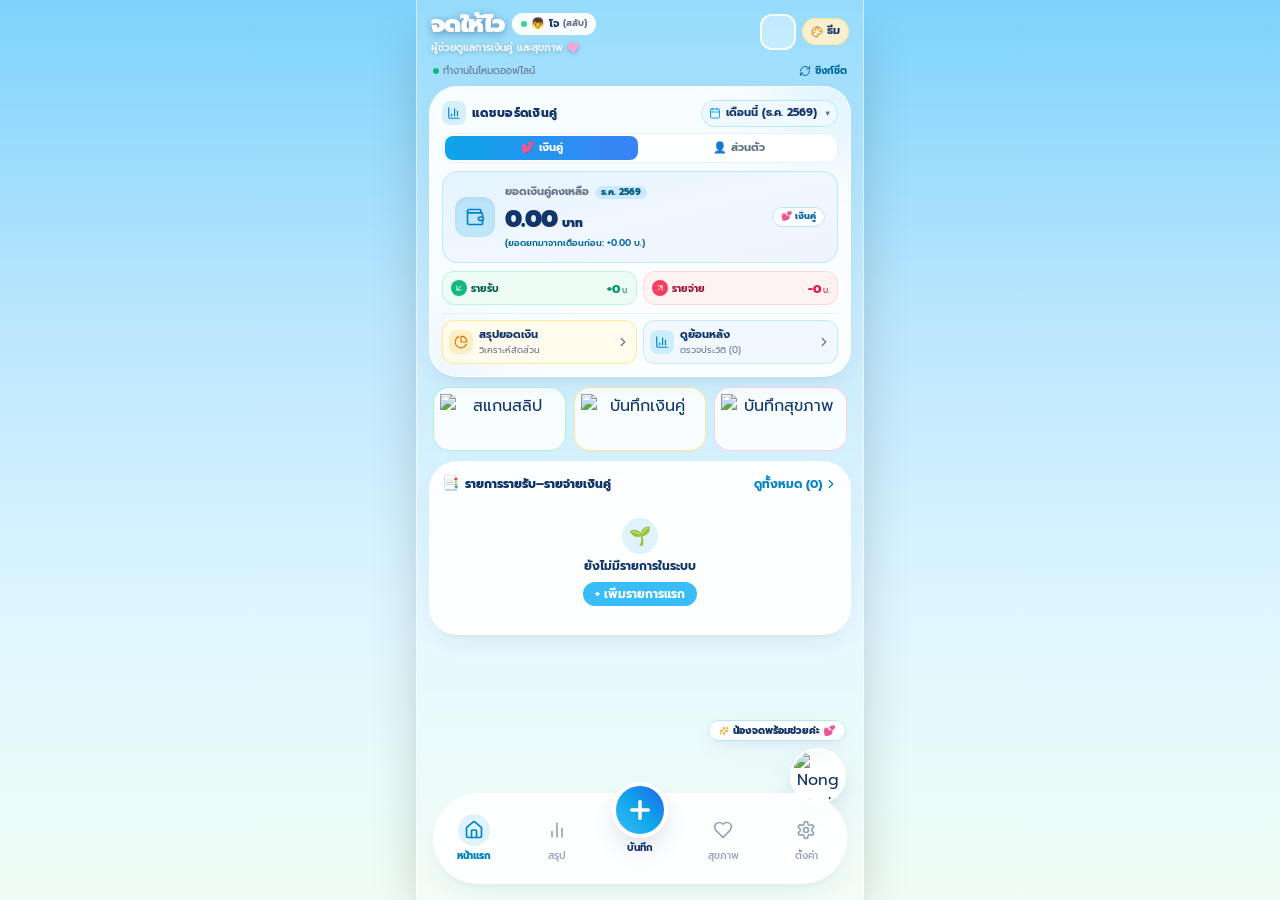
==== commit f6ffcc91: "Update" ====
--- a/docs/index.html
+++ b/docs/index.html
@@ -39,8 +39,8 @@
         }
       })();
     </script>
-    <script type="module" crossorigin src="./assets/index-CTsMqAQI.js"></script>
-    <link rel="stylesheet" crossorigin href="./assets/index-BQ7fAQpd.css">
+    <script type="module" crossorigin src="./assets/index-BZbSQgpO.js"></script>
+    <link rel="stylesheet" crossorigin href="./assets/index-Cj3WadPW.css">
   </head>
   <body class="font-prompt antialiased text-navy-text selection:bg-sky-200">
     <div id="root"></div>
--- a/docs/assets/index-Cj3WadPW.css
+++ b/docs/assets/index-Cj3WadPW.css
@@ -0,0 +1 @@
+*,:before,:after{--tw-border-spacing-x: 0;--tw-border-spacing-y: 0;--tw-translate-x: 0;--tw-translate-y: 0;--tw-rotate: 0;--tw-skew-x: 0;--tw-skew-y: 0;--tw-scale-x: 1;--tw-scale-y: 1;--tw-pan-x: ;--tw-pan-y: ;--tw-pinch-zoom: ;--tw-scroll-snap-strictness: proximity;--tw-gradient-from-position: ;--tw-gradient-via-position: ;--tw-gradient-to-position: ;--tw-ordinal: ;--tw-slashed-zero: ;--tw-numeric-figure: ;--tw-numeric-spacing: ;--tw-numeric-fraction: ;--tw-ring-inset: ;--tw-ring-offset-width: 0px;--tw-ring-offset-color: #fff;--tw-ring-color: rgb(59 130 246 / .5);--tw-ring-offset-shadow: 0 0 #0000;--tw-ring-shadow: 0 0 #0000;--tw-shadow: 0 0 #0000;--tw-shadow-colored: 0 0 #0000;--tw-blur: ;--tw-brightness: ;--tw-contrast: ;--tw-grayscale: ;--tw-hue-rotate: ;--tw-invert: ;--tw-saturate: ;--tw-sepia: ;--tw-drop-shadow: ;--tw-backdrop-blur: ;--tw-backdrop-brightness: ;--tw-backdrop-contrast: ;--tw-backdrop-grayscale: ;--tw-backdrop-hue-rotate: ;--tw-backdrop-invert: ;--tw-backdrop-opacity: ;--tw-backdrop-saturate: ;--tw-backdrop-sepia: ;--tw-contain-size: ;--tw-contain-layout: ;--tw-contain-paint: ;--tw-contain-style: }::backdrop{--tw-border-spacing-x: 0;--tw-border-spacing-y: 0;--tw-translate-x: 0;--tw-translate-y: 0;--tw-rotate: 0;--tw-skew-x: 0;--tw-skew-y: 0;--tw-scale-x: 1;--tw-scale-y: 1;--tw-pan-x: ;--tw-pan-y: ;--tw-pinch-zoom: ;--tw-scroll-snap-strictness: proximity;--tw-gradient-from-position: ;--tw-gradient-via-position: ;--tw-gradient-to-position: ;--tw-ordinal: ;--tw-slashed-zero: ;--tw-numeric-figure: ;--tw-numeric-spacing: ;--tw-numeric-fraction: ;--tw-ring-inset: ;--tw-ring-offset-width: 0px;--tw-ring-offset-color: #fff;--tw-ring-color: rgb(59 130 246 / .5);--tw-ring-offset-shadow: 0 0 #0000;--tw-ring-shadow: 0 0 #0000;--tw-shadow: 0 0 #0000;--tw-shadow-colored: 0 0 #0000;--tw-blur: ;--tw-brightness: ;--tw-contrast: ;--tw-grayscale: ;--tw-hue-rotate: ;--tw-invert: ;--tw-saturate: ;--tw-sepia: ;--tw-drop-shadow: ;--tw-backdrop-blur: ;--tw-backdrop-brightness: ;--tw-backdrop-contrast: ;--tw-backdrop-grayscale: ;--tw-backdrop-hue-rotate: ;--tw-backdrop-invert: ;--tw-backdrop-opacity: ;--tw-backdrop-saturate: ;--tw-backdrop-sepia: ;--tw-contain-size: ;--tw-contain-layout: ;--tw-contain-paint: ;--tw-contain-style: }*,:before,:after{box-sizing:border-box;border-width:0;border-style:solid;border-color:#e5e7eb}:before,:after{--tw-content: ""}html,:host{line-height:1.5;-webkit-text-size-adjust:100%;-moz-tab-size:4;-o-tab-size:4;tab-size:4;font-family:ui-sans-serif,system-ui,sans-serif,"Apple Color Emoji","Segoe UI Emoji",Segoe UI Symbol,"Noto Color Emoji";font-feature-settings:normal;font-variation-settings:normal;-webkit-tap-highlight-color:transparent}body{margin:0;line-height:inherit}hr{height:0;color:inherit;border-top-width:1px}abbr:where([title]){-webkit-text-decoration:underline dotted;text-decoration:underline dotted}h1,h2,h3,h4,h5,h6{font-size:inherit;font-weight:inherit}a{color:inherit;text-decoration:inherit}b,strong{font-weight:bolder}code,kbd,samp,pre{font-family:ui-monospace,SFMono-Regular,Menlo,Monaco,Consolas,Liberation Mono,Courier New,monospace;font-feature-settings:normal;font-variation-settings:normal;font-size:1em}small{font-size:80%}sub,sup{font-size:75%;line-height:0;position:relative;vertical-align:baseline}sub{bottom:-.25em}sup{top:-.5em}table{text-indent:0;border-color:inherit;border-collapse:collapse}button,input,optgroup,select,textarea{font-family:inherit;font-feature-settings:inherit;font-variation-settings:inherit;font-size:100%;font-weight:inherit;line-height:inherit;letter-spacing:inherit;color:inherit;margin:0;padding:0}button,select{text-transform:none}button,input:where([type=button]),input:where([type=reset]),input:where([type=submit]){-webkit-appearance:button;background-color:transparent;background-image:none}:-moz-focusring{outline:auto}:-moz-ui-invalid{box-shadow:none}progress{vertical-align:baseline}::-webkit-inner-spin-button,::-webkit-outer-spin-button{height:auto}[type=search]{-webkit-appearance:textfield;outline-offset:-2px}::-webkit-search-decoration{-webkit-appearance:none}::-webkit-file-upload-button{-webkit-appearance:button;font:inherit}summary{display:list-item}blockquote,dl,dd,h1,h2,h3,h4,h5,h6,hr,figure,p,pre{margin:0}fieldset{margin:0;padding:0}legend{padding:0}ol,ul,menu{list-style:none;margin:0;padding:0}dialog{padding:0}textarea{resize:vertical}input::-moz-placeholder,textarea::-moz-placeholder{opacity:1;color:#9ca3af}input::placeholder,textarea::placeholder{opacity:1;color:#9ca3af}button,[role=button]{cursor:pointer}:disabled{cursor:default}img,svg,video,canvas,audio,iframe,embed,object{display:block;vertical-align:middle}img,video{max-width:100%;height:auto}[hidden]:where(:not([hidden=until-found])){display:none}.container{width:100%}@media(min-width:640px){.container{max-width:640px}}@media(min-width:768px){.container{max-width:768px}}@media(min-width:1024px){.container{max-width:1024px}}@media(min-width:1280px){.container{max-width:1280px}}@media(min-width:1536px){.container{max-width:1536px}}.pointer-events-none{pointer-events:none}.pointer-events-auto{pointer-events:auto}.visible{visibility:visible}.static{position:static}.fixed{position:fixed}.absolute{position:absolute}.relative{position:relative}.inset-0{top:0;right:0;bottom:0;left:0}.-bottom-12{bottom:-3rem}.-bottom-7{bottom:-1.75rem}.-left-12{left:-3rem}.-right-12{right:-3rem}.-top-12{top:-3rem}.-top-5{top:-1.25rem}.-top-7{top:-1.75rem}.bottom-0{bottom:0}.bottom-24{bottom:6rem}.left-0{left:0}.left-2{left:.5rem}.right-0{right:0}.right-2{right:.5rem}.right-3{right:.75rem}.right-4{right:1rem}.top-1\/2{top:50%}.z-0{z-index:0}.z-10{z-index:10}.z-40{z-index:40}.z-50{z-index:50}.-mx-1{margin-left:-.25rem;margin-right:-.25rem}.mx-auto{margin-left:auto;margin-right:auto}.my-2{margin-top:.5rem;margin-bottom:.5rem}.my-2\.5{margin-top:.625rem;margin-bottom:.625rem}.my-3{margin-top:.75rem;margin-bottom:.75rem}.mb-0\.5{margin-bottom:.125rem}.mb-1{margin-bottom:.25rem}.mb-1\.5{margin-bottom:.375rem}.mb-2{margin-bottom:.5rem}.mb-2\.5{margin-bottom:.625rem}.mb-3{margin-bottom:.75rem}.ml-0\.5{margin-left:.125rem}.ml-1{margin-left:.25rem}.ml-1\.5{margin-left:.375rem}.mr-1{margin-right:.25rem}.mt-0\.5{margin-top:.125rem}.mt-1{margin-top:.25rem}.mt-2{margin-top:.5rem}.mt-2\.5{margin-top:.625rem}.mt-3{margin-top:.75rem}.mt-4{margin-top:1rem}.mt-5{margin-top:1.25rem}.block{display:block}.inline-block{display:inline-block}.inline{display:inline}.flex{display:flex}.grid{display:grid}.contents{display:contents}.hidden{display:none}.h-1{height:.25rem}.h-1\.5{height:.375rem}.h-10{height:2.5rem}.h-11{height:2.75rem}.h-12{height:3rem}.h-14{height:3.5rem}.h-16{height:4rem}.h-2{height:.5rem}.h-2\.5{height:.625rem}.h-24{height:6rem}.h-28{height:7rem}.h-3{height:.75rem}.h-3\.5{height:.875rem}.h-32{height:8rem}.h-36{height:9rem}.h-4{height:1rem}.h-5{height:1.25rem}.h-6{height:1.5rem}.h-7{height:1.75rem}.h-8{height:2rem}.h-9{height:2.25rem}.h-\[88vh\]{height:88vh}.h-full{height:100%}.max-h-24{max-height:6rem}.max-h-36{max-height:9rem}.max-h-\[90vh\]{max-height:90vh}.max-h-\[92vh\]{max-height:92vh}.min-h-screen{min-height:100vh}.w-1\.5{width:.375rem}.w-1\/3{width:33.333333%}.w-10{width:2.5rem}.w-11{width:2.75rem}.w-12{width:3rem}.w-14{width:3.5rem}.w-16{width:4rem}.w-2{width:.5rem}.w-2\.5{width:.625rem}.w-2\/3{width:66.666667%}.w-20{width:5rem}.w-24{width:6rem}.w-28{width:7rem}.w-3{width:.75rem}.w-3\.5{width:.875rem}.w-32{width:8rem}.w-4{width:1rem}.w-5{width:1.25rem}.w-6{width:1.5rem}.w-7{width:1.75rem}.w-8{width:2rem}.w-9{width:2.25rem}.w-\[18\%\]{width:18%}.w-\[22\%\]{width:22%}.w-\[25\%\]{width:25%}.w-\[35\%\]{width:35%}.w-full{width:100%}.min-w-0{min-width:0px}.max-w-\[160px\]{max-width:160px}.max-w-\[190px\]{max-width:190px}.max-w-\[85\%\]{max-width:85%}.max-w-lg{max-width:32rem}.max-w-md{max-width:28rem}.max-w-sm{max-width:24rem}.max-w-xs{max-width:20rem}.flex-1{flex:1 1 0%}.shrink-0{flex-shrink:0}.-translate-y-1\/2{--tw-translate-y: -50%;transform:translate(var(--tw-translate-x),var(--tw-translate-y)) rotate(var(--tw-rotate)) skew(var(--tw-skew-x)) skewY(var(--tw-skew-y)) scaleX(var(--tw-scale-x)) scaleY(var(--tw-scale-y))}.scale-110{--tw-scale-x: 1.1;--tw-scale-y: 1.1;transform:translate(var(--tw-translate-x),var(--tw-translate-y)) rotate(var(--tw-rotate)) skew(var(--tw-skew-x)) skewY(var(--tw-skew-y)) scaleX(var(--tw-scale-x)) scaleY(var(--tw-scale-y))}.scale-\[1\.02\]{--tw-scale-x: 1.02;--tw-scale-y: 1.02;transform:translate(var(--tw-translate-x),var(--tw-translate-y)) rotate(var(--tw-rotate)) skew(var(--tw-skew-x)) skewY(var(--tw-skew-y)) scaleX(var(--tw-scale-x)) scaleY(var(--tw-scale-y))}@keyframes bounce{0%,to{transform:translateY(-25%);animation-timing-function:cubic-bezier(.8,0,1,1)}50%{transform:none;animation-timing-function:cubic-bezier(0,0,.2,1)}}.animate-bounce{animation:bounce 1s infinite}@keyframes ping{75%,to{transform:scale(2);opacity:0}}.animate-ping{animation:ping 1s cubic-bezier(0,0,.2,1) infinite}@keyframes pulse{50%{opacity:.5}}.animate-pulse{animation:pulse 2s cubic-bezier(.4,0,.6,1) infinite}@keyframes spin{to{transform:rotate(360deg)}}.animate-spin{animation:spin 1s linear infinite}.cursor-not-allowed{cursor:not-allowed}.cursor-pointer{cursor:pointer}.select-none{-webkit-user-select:none;-moz-user-select:none;user-select:none}.appearance-none{-webkit-appearance:none;-moz-appearance:none;appearance:none}.grid-cols-2{grid-template-columns:repeat(2,minmax(0,1fr))}.grid-cols-3{grid-template-columns:repeat(3,minmax(0,1fr))}.flex-col{flex-direction:column}.flex-wrap{flex-wrap:wrap}.items-start{align-items:flex-start}.items-end{align-items:flex-end}.items-center{align-items:center}.items-baseline{align-items:baseline}.justify-start{justify-content:flex-start}.justify-end{justify-content:flex-end}.justify-center{justify-content:center}.justify-between{justify-content:space-between}.gap-0\.5{gap:.125rem}.gap-1{gap:.25rem}.gap-1\.5{gap:.375rem}.gap-2{gap:.5rem}.gap-2\.5{gap:.625rem}.gap-3{gap:.75rem}.space-y-0\.5>:not([hidden])~:not([hidden]){--tw-space-y-reverse: 0;margin-top:calc(.125rem * calc(1 - var(--tw-space-y-reverse)));margin-bottom:calc(.125rem * var(--tw-space-y-reverse))}.space-y-1>:not([hidden])~:not([hidden]){--tw-space-y-reverse: 0;margin-top:calc(.25rem * calc(1 - var(--tw-space-y-reverse)));margin-bottom:calc(.25rem * var(--tw-space-y-reverse))}.space-y-1\.5>:not([hidden])~:not([hidden]){--tw-space-y-reverse: 0;margin-top:calc(.375rem * calc(1 - var(--tw-space-y-reverse)));margin-bottom:calc(.375rem * var(--tw-space-y-reverse))}.space-y-2>:not([hidden])~:not([hidden]){--tw-space-y-reverse: 0;margin-top:calc(.5rem * calc(1 - var(--tw-space-y-reverse)));margin-bottom:calc(.5rem * var(--tw-space-y-reverse))}.space-y-2\.5>:not([hidden])~:not([hidden]){--tw-space-y-reverse: 0;margin-top:calc(.625rem * calc(1 - var(--tw-space-y-reverse)));margin-bottom:calc(.625rem * var(--tw-space-y-reverse))}.space-y-3>:not([hidden])~:not([hidden]){--tw-space-y-reverse: 0;margin-top:calc(.75rem * calc(1 - var(--tw-space-y-reverse)));margin-bottom:calc(.75rem * var(--tw-space-y-reverse))}.space-y-4>:not([hidden])~:not([hidden]){--tw-space-y-reverse: 0;margin-top:calc(1rem * calc(1 - var(--tw-space-y-reverse)));margin-bottom:calc(1rem * var(--tw-space-y-reverse))}.divide-y>:not([hidden])~:not([hidden]){--tw-divide-y-reverse: 0;border-top-width:calc(1px * calc(1 - var(--tw-divide-y-reverse)));border-bottom-width:calc(1px * var(--tw-divide-y-reverse))}.divide-sky-100\/60>:not([hidden])~:not([hidden]){border-color:#e0f2fe99}.divide-slate-100>:not([hidden])~:not([hidden]){--tw-divide-opacity: 1;border-color:rgb(241 245 249 / var(--tw-divide-opacity, 1))}.overflow-auto{overflow:auto}.overflow-hidden{overflow:hidden}.overflow-x-auto{overflow-x:auto}.overflow-y-auto{overflow-y:auto}.truncate{overflow:hidden;text-overflow:ellipsis;white-space:nowrap}.whitespace-nowrap{white-space:nowrap}.whitespace-pre-wrap{white-space:pre-wrap}.rounded{border-radius:.25rem}.rounded-2xl{border-radius:1rem}.rounded-3xl{border-radius:1.75rem}.rounded-full{border-radius:9999px}.rounded-lg{border-radius:.5rem}.rounded-md{border-radius:.375rem}.rounded-xl{border-radius:.75rem}.rounded-t-3xl{border-top-left-radius:1.75rem;border-top-right-radius:1.75rem}.rounded-t-4xl{border-top-left-radius:2.25rem;border-top-right-radius:2.25rem}.rounded-bl-none{border-bottom-left-radius:0}.rounded-br-none{border-bottom-right-radius:0}.border{border-width:1px}.border-2{border-width:2px}.border-4{border-width:4px}.border-b{border-bottom-width:1px}.border-t{border-top-width:1px}.border-dashed{border-style:dashed}.border-amber-200{--tw-border-opacity: 1;border-color:rgb(253 230 138 / var(--tw-border-opacity, 1))}.border-amber-200\/80{border-color:#fde68acc}.border-amber-200\/90{border-color:#fde68ae6}.border-blue-200{--tw-border-opacity: 1;border-color:rgb(191 219 254 / var(--tw-border-opacity, 1))}.border-emerald-100{--tw-border-opacity: 1;border-color:rgb(209 250 229 / var(--tw-border-opacity, 1))}.border-emerald-200{--tw-border-opacity: 1;border-color:rgb(167 243 208 / var(--tw-border-opacity, 1))}.border-emerald-200\/70{border-color:#a7f3d0b3}.border-emerald-200\/90{border-color:#a7f3d0e6}.border-indigo-200{--tw-border-opacity: 1;border-color:rgb(199 210 254 / var(--tw-border-opacity, 1))}.border-pink-200{--tw-border-opacity: 1;border-color:rgb(251 207 232 / var(--tw-border-opacity, 1))}.border-pink-200\/60{border-color:#fbcfe899}.border-pink-200\/80{border-color:#fbcfe8cc}.border-pink-200\/90{border-color:#fbcfe8e6}.border-purple-200{--tw-border-opacity: 1;border-color:rgb(233 213 255 / var(--tw-border-opacity, 1))}.border-rose-100{--tw-border-opacity: 1;border-color:rgb(255 228 230 / var(--tw-border-opacity, 1))}.border-rose-200{--tw-border-opacity: 1;border-color:rgb(254 205 211 / var(--tw-border-opacity, 1))}.border-rose-200\/70{border-color:#fecdd3b3}.border-sky-100{--tw-border-opacity: 1;border-color:rgb(224 242 254 / var(--tw-border-opacity, 1))}.border-sky-100\/80{border-color:#e0f2fecc}.border-sky-100\/90{border-color:#e0f2fee6}.border-sky-200{--tw-border-opacity: 1;border-color:rgb(186 230 253 / var(--tw-border-opacity, 1))}.border-sky-200\/80{border-color:#bae6fdcc}.border-sky-200\/90{border-color:#bae6fde6}.border-sky-300{--tw-border-opacity: 1;border-color:rgb(125 211 252 / var(--tw-border-opacity, 1))}.border-sky-400{--tw-border-opacity: 1;border-color:rgb(56 189 248 / var(--tw-border-opacity, 1))}.border-sky-50{--tw-border-opacity: 1;border-color:rgb(240 249 255 / var(--tw-border-opacity, 1))}.border-sky-500{--tw-border-opacity: 1;border-color:rgb(14 165 233 / var(--tw-border-opacity, 1))}.border-slate-100{--tw-border-opacity: 1;border-color:rgb(241 245 249 / var(--tw-border-opacity, 1))}.border-slate-200{--tw-border-opacity: 1;border-color:rgb(226 232 240 / var(--tw-border-opacity, 1))}.border-slate-200\/60{border-color:#e2e8f099}.border-slate-300{--tw-border-opacity: 1;border-color:rgb(203 213 225 / var(--tw-border-opacity, 1))}.border-slate-700{--tw-border-opacity: 1;border-color:rgb(51 65 85 / var(--tw-border-opacity, 1))}.border-teal-200{--tw-border-opacity: 1;border-color:rgb(153 246 228 / var(--tw-border-opacity, 1))}.border-transparent{border-color:transparent}.border-white{--tw-border-opacity: 1;border-color:rgb(255 255 255 / var(--tw-border-opacity, 1))}.border-white\/20{border-color:#fff3}.border-white\/50{border-color:#ffffff80}.border-white\/80{border-color:#fffc}.border-white\/90{border-color:#ffffffe6}.bg-amber-100{--tw-bg-opacity: 1;background-color:rgb(254 243 199 / var(--tw-bg-opacity, 1))}.bg-amber-400{--tw-bg-opacity: 1;background-color:rgb(251 191 36 / var(--tw-bg-opacity, 1))}.bg-amber-400\/20{background-color:#fbbf2433}.bg-amber-50{--tw-bg-opacity: 1;background-color:rgb(255 251 235 / var(--tw-bg-opacity, 1))}.bg-amber-50\/70{background-color:#fffbebb3}.bg-amber-50\/90{background-color:#fffbebe6}.bg-amber-500{--tw-bg-opacity: 1;background-color:rgb(245 158 11 / var(--tw-bg-opacity, 1))}.bg-blue-100\/50{background-color:#dbeafe80}.bg-blue-50{--tw-bg-opacity: 1;background-color:rgb(239 246 255 / var(--tw-bg-opacity, 1))}.bg-btn-yellow\/95{background-color:#fff2cdf2}.bg-emerald-100{--tw-bg-opacity: 1;background-color:rgb(209 250 229 / var(--tw-bg-opacity, 1))}.bg-emerald-200{--tw-bg-opacity: 1;background-color:rgb(167 243 208 / var(--tw-bg-opacity, 1))}.bg-emerald-400{--tw-bg-opacity: 1;background-color:rgb(52 211 153 / var(--tw-bg-opacity, 1))}.bg-emerald-50{--tw-bg-opacity: 1;background-color:rgb(236 253 245 / var(--tw-bg-opacity, 1))}.bg-emerald-50\/70{background-color:#ecfdf5b3}.bg-emerald-50\/90{background-color:#ecfdf5e6}.bg-emerald-500{--tw-bg-opacity: 1;background-color:rgb(16 185 129 / var(--tw-bg-opacity, 1))}.bg-indigo-50{--tw-bg-opacity: 1;background-color:rgb(238 242 255 / var(--tw-bg-opacity, 1))}.bg-navy-text\/40{background-color:#12356b66}.bg-navy-text\/45{background-color:#12356b73}.bg-navy-text\/50{background-color:#12356b80}.bg-pink-100{--tw-bg-opacity: 1;background-color:rgb(252 231 243 / var(--tw-bg-opacity, 1))}.bg-pink-400{--tw-bg-opacity: 1;background-color:rgb(244 114 182 / var(--tw-bg-opacity, 1))}.bg-pink-50{--tw-bg-opacity: 1;background-color:rgb(253 242 248 / var(--tw-bg-opacity, 1))}.bg-pink-50\/80{background-color:#fdf2f8cc}.bg-pink-500{--tw-bg-opacity: 1;background-color:rgb(236 72 153 / var(--tw-bg-opacity, 1))}.bg-purple-100{--tw-bg-opacity: 1;background-color:rgb(243 232 255 / var(--tw-bg-opacity, 1))}.bg-purple-50{--tw-bg-opacity: 1;background-color:rgb(250 245 255 / var(--tw-bg-opacity, 1))}.bg-purple-50\/70{background-color:#faf5ffb3}.bg-purple-500{--tw-bg-opacity: 1;background-color:rgb(168 85 247 / var(--tw-bg-opacity, 1))}.bg-red-600\/70{background-color:#dc2626b3}.bg-rose-100{--tw-bg-opacity: 1;background-color:rgb(255 228 230 / var(--tw-bg-opacity, 1))}.bg-rose-400{--tw-bg-opacity: 1;background-color:rgb(251 113 133 / var(--tw-bg-opacity, 1))}.bg-rose-50{--tw-bg-opacity: 1;background-color:rgb(255 241 242 / var(--tw-bg-opacity, 1))}.bg-rose-50\/70{background-color:#fff1f2b3}.bg-rose-50\/90{background-color:#fff1f2e6}.bg-rose-500{--tw-bg-opacity: 1;background-color:rgb(244 63 94 / var(--tw-bg-opacity, 1))}.bg-rose-500\/20{background-color:#f43f5e33}.bg-sky-100{--tw-bg-opacity: 1;background-color:rgb(224 242 254 / var(--tw-bg-opacity, 1))}.bg-sky-100\/70{background-color:#e0f2feb3}.bg-sky-100\/80{background-color:#e0f2fecc}.bg-sky-200\/50{background-color:#bae6fd80}.bg-sky-200\/70{background-color:#bae6fdb3}.bg-sky-400{--tw-bg-opacity: 1;background-color:rgb(56 189 248 / var(--tw-bg-opacity, 1))}.bg-sky-400\/20{background-color:#38bdf833}.bg-sky-50{--tw-bg-opacity: 1;background-color:rgb(240 249 255 / var(--tw-bg-opacity, 1))}.bg-sky-50\/50{background-color:#f0f9ff80}.bg-sky-50\/60{background-color:#f0f9ff99}.bg-sky-50\/70{background-color:#f0f9ffb3}.bg-sky-50\/80{background-color:#f0f9ffcc}.bg-sky-50\/90{background-color:#f0f9ffe6}.bg-sky-500{--tw-bg-opacity: 1;background-color:rgb(14 165 233 / var(--tw-bg-opacity, 1))}.bg-sky-500\/15{background-color:#0ea5e926}.bg-sky-500\/20{background-color:#0ea5e933}.bg-slate-100{--tw-bg-opacity: 1;background-color:rgb(241 245 249 / var(--tw-bg-opacity, 1))}.bg-slate-200{--tw-bg-opacity: 1;background-color:rgb(226 232 240 / var(--tw-bg-opacity, 1))}.bg-slate-50{--tw-bg-opacity: 1;background-color:rgb(248 250 252 / var(--tw-bg-opacity, 1))}.bg-slate-800{--tw-bg-opacity: 1;background-color:rgb(30 41 59 / var(--tw-bg-opacity, 1))}.bg-slate-900{--tw-bg-opacity: 1;background-color:rgb(15 23 42 / var(--tw-bg-opacity, 1))}.bg-slate-950{--tw-bg-opacity: 1;background-color:rgb(2 6 23 / var(--tw-bg-opacity, 1))}.bg-teal-50{--tw-bg-opacity: 1;background-color:rgb(240 253 250 / var(--tw-bg-opacity, 1))}.bg-white{--tw-bg-opacity: 1;background-color:rgb(255 255 255 / var(--tw-bg-opacity, 1))}.bg-white\/20{background-color:#fff3}.bg-white\/40{background-color:#fff6}.bg-white\/80{background-color:#fffc}.bg-white\/85{background-color:#ffffffd9}.bg-white\/90{background-color:#ffffffe6}.bg-white\/95{background-color:#fffffff2}.bg-gradient-to-b{background-image:linear-gradient(to bottom,var(--tw-gradient-stops))}.bg-gradient-to-br{background-image:linear-gradient(to bottom right,var(--tw-gradient-stops))}.bg-gradient-to-r{background-image:linear-gradient(to right,var(--tw-gradient-stops))}.bg-gradient-to-tr{background-image:linear-gradient(to top right,var(--tw-gradient-stops))}.from-amber-400{--tw-gradient-from: #fbbf24 var(--tw-gradient-from-position);--tw-gradient-to: rgb(251 191 36 / 0) var(--tw-gradient-to-position);--tw-gradient-stops: var(--tw-gradient-from), var(--tw-gradient-to)}.from-amber-500{--tw-gradient-from: #f59e0b var(--tw-gradient-from-position);--tw-gradient-to: rgb(245 158 11 / 0) var(--tw-gradient-to-position);--tw-gradient-stops: var(--tw-gradient-from), var(--tw-gradient-to)}.from-emerald-400{--tw-gradient-from: #34d399 var(--tw-gradient-from-position);--tw-gradient-to: rgb(52 211 153 / 0) var(--tw-gradient-to-position);--tw-gradient-stops: var(--tw-gradient-from), var(--tw-gradient-to)}.from-pink-400{--tw-gradient-from: #f472b6 var(--tw-gradient-from-position);--tw-gradient-to: rgb(244 114 182 / 0) var(--tw-gradient-to-position);--tw-gradient-stops: var(--tw-gradient-from), var(--tw-gradient-to)}.from-pink-50\/90{--tw-gradient-from: rgb(253 242 248 / .9) var(--tw-gradient-from-position);--tw-gradient-to: rgb(253 242 248 / 0) var(--tw-gradient-to-position);--tw-gradient-stops: var(--tw-gradient-from), var(--tw-gradient-to)}.from-purple-400{--tw-gradient-from: #c084fc var(--tw-gradient-from-position);--tw-gradient-to: rgb(192 132 252 / 0) var(--tw-gradient-to-position);--tw-gradient-stops: var(--tw-gradient-from), var(--tw-gradient-to)}.from-purple-500{--tw-gradient-from: #a855f7 var(--tw-gradient-from-position);--tw-gradient-to: rgb(168 85 247 / 0) var(--tw-gradient-to-position);--tw-gradient-stops: var(--tw-gradient-from), var(--tw-gradient-to)}.from-sky-100\/90{--tw-gradient-from: rgb(224 242 254 / .9) var(--tw-gradient-from-position);--tw-gradient-to: rgb(224 242 254 / 0) var(--tw-gradient-to-position);--tw-gradient-stops: var(--tw-gradient-from), var(--tw-gradient-to)}.from-sky-400{--tw-gradient-from: #38bdf8 var(--tw-gradient-from-position);--tw-gradient-to: rgb(56 189 248 / 0) var(--tw-gradient-to-position);--tw-gradient-stops: var(--tw-gradient-from), var(--tw-gradient-to)}.from-sky-50\/30{--tw-gradient-from: rgb(240 249 255 / .3) var(--tw-gradient-from-position);--tw-gradient-to: rgb(240 249 255 / 0) var(--tw-gradient-to-position);--tw-gradient-stops: var(--tw-gradient-from), var(--tw-gradient-to)}.from-sky-500{--tw-gradient-from: #0ea5e9 var(--tw-gradient-from-position);--tw-gradient-to: rgb(14 165 233 / 0) var(--tw-gradient-to-position);--tw-gradient-stops: var(--tw-gradient-from), var(--tw-gradient-to)}.from-slate-900{--tw-gradient-from: #0f172a var(--tw-gradient-from-position);--tw-gradient-to: rgb(15 23 42 / 0) var(--tw-gradient-to-position);--tw-gradient-stops: var(--tw-gradient-from), var(--tw-gradient-to)}.via-amber-200{--tw-gradient-to: rgb(253 230 138 / 0) var(--tw-gradient-to-position);--tw-gradient-stops: var(--tw-gradient-from), #fde68a var(--tw-gradient-via-position), var(--tw-gradient-to)}.via-blue-50\/90{--tw-gradient-to: rgb(239 246 255 / 0) var(--tw-gradient-to-position);--tw-gradient-stops: var(--tw-gradient-from), rgb(239 246 255 / .9) var(--tw-gradient-via-position), var(--tw-gradient-to)}.via-emerald-200{--tw-gradient-to: rgb(167 243 208 / 0) var(--tw-gradient-to-position);--tw-gradient-stops: var(--tw-gradient-from), #a7f3d0 var(--tw-gradient-via-position), var(--tw-gradient-to)}.via-indigo-950{--tw-gradient-to: rgb(30 27 75 / 0) var(--tw-gradient-to-position);--tw-gradient-stops: var(--tw-gradient-from), #1e1b4b var(--tw-gradient-via-position), var(--tw-gradient-to)}.via-pink-200{--tw-gradient-to: rgb(251 207 232 / 0) var(--tw-gradient-to-position);--tw-gradient-stops: var(--tw-gradient-from), #fbcfe8 var(--tw-gradient-via-position), var(--tw-gradient-to)}.via-purple-200{--tw-gradient-to: rgb(233 213 255 / 0) var(--tw-gradient-to-position);--tw-gradient-stops: var(--tw-gradient-from), #e9d5ff var(--tw-gradient-via-position), var(--tw-gradient-to)}.via-rose-50\/90{--tw-gradient-to: rgb(255 241 242 / 0) var(--tw-gradient-to-position);--tw-gradient-stops: var(--tw-gradient-from), rgb(255 241 242 / .9) var(--tw-gradient-via-position), var(--tw-gradient-to)}.via-sky-200{--tw-gradient-to: rgb(186 230 253 / 0) var(--tw-gradient-to-position);--tw-gradient-stops: var(--tw-gradient-from), #bae6fd var(--tw-gradient-via-position), var(--tw-gradient-to)}.via-sky-300{--tw-gradient-to: rgb(125 211 252 / 0) var(--tw-gradient-to-position);--tw-gradient-stops: var(--tw-gradient-from), #7dd3fc var(--tw-gradient-via-position), var(--tw-gradient-to)}.via-sky-500{--tw-gradient-to: rgb(14 165 233 / 0) var(--tw-gradient-to-position);--tw-gradient-stops: var(--tw-gradient-from), #0ea5e9 var(--tw-gradient-via-position), var(--tw-gradient-to)}.to-amber-50{--tw-gradient-to: #fffbeb var(--tw-gradient-to-position)}.to-amber-50\/90{--tw-gradient-to: rgb(255 251 235 / .9) var(--tw-gradient-to-position)}.to-blue-500{--tw-gradient-to: #3b82f6 var(--tw-gradient-to-position)}.to-blue-600{--tw-gradient-to: #2563eb var(--tw-gradient-to-position)}.to-emerald-50{--tw-gradient-to: #ecfdf5 var(--tw-gradient-to-position)}.to-indigo-50\/90{--tw-gradient-to: rgb(238 242 255 / .9) var(--tw-gradient-to-position)}.to-indigo-500{--tw-gradient-to: #6366f1 var(--tw-gradient-to-position)}.to-indigo-600{--tw-gradient-to: #4f46e5 var(--tw-gradient-to-position)}.to-orange-500{--tw-gradient-to: #f97316 var(--tw-gradient-to-position)}.to-pink-50{--tw-gradient-to: #fdf2f8 var(--tw-gradient-to-position)}.to-purple-200{--tw-gradient-to: #e9d5ff var(--tw-gradient-to-position)}.to-purple-50{--tw-gradient-to: #faf5ff var(--tw-gradient-to-position)}.to-sky-50{--tw-gradient-to: #f0f9ff var(--tw-gradient-to-position)}.to-slate-900{--tw-gradient-to: #0f172a var(--tw-gradient-to-position)}.to-white{--tw-gradient-to: #fff var(--tw-gradient-to-position)}.bg-cover{background-size:cover}.bg-center{background-position:center}.bg-no-repeat{background-repeat:no-repeat}.fill-pink-300{fill:#f9a8d4}.stroke-\[3\]{stroke-width:3}.object-contain{-o-object-fit:contain;object-fit:contain}.object-cover{-o-object-fit:cover;object-fit:cover}.p-0{padding:0}.p-0\.5{padding:.125rem}.p-1{padding:.25rem}.p-1\.5{padding:.375rem}.p-2{padding:.5rem}.p-2\.5{padding:.625rem}.p-3{padding:.75rem}.p-3\.5{padding:.875rem}.p-4{padding:1rem}.p-5{padding:1.25rem}.p-6{padding:1.5rem}.px-1{padding-left:.25rem;padding-right:.25rem}.px-1\.5{padding-left:.375rem;padding-right:.375rem}.px-2{padding-left:.5rem;padding-right:.5rem}.px-2\.5{padding-left:.625rem;padding-right:.625rem}.px-3{padding-left:.75rem;padding-right:.75rem}.px-3\.5{padding-left:.875rem;padding-right:.875rem}.px-4{padding-left:1rem;padding-right:1rem}.py-0\.5{padding-top:.125rem;padding-bottom:.125rem}.py-1{padding-top:.25rem;padding-bottom:.25rem}.py-1\.5{padding-top:.375rem;padding-bottom:.375rem}.py-12{padding-top:3rem;padding-bottom:3rem}.py-2{padding-top:.5rem;padding-bottom:.5rem}.py-2\.5{padding-top:.625rem;padding-bottom:.625rem}.py-3{padding-top:.75rem;padding-bottom:.75rem}.py-4{padding-top:1rem;padding-bottom:1rem}.py-6{padding-top:1.5rem;padding-bottom:1.5rem}.pb-0\.5{padding-bottom:.125rem}.pb-1{padding-bottom:.25rem}.pb-2{padding-bottom:.5rem}.pb-24{padding-bottom:6rem}.pb-28{padding-bottom:7rem}.pb-3{padding-bottom:.75rem}.pb-4{padding-bottom:1rem}.pl-3{padding-left:.75rem}.pl-6{padding-left:1.5rem}.pl-7{padding-left:1.75rem}.pr-1{padding-right:.25rem}.pr-10{padding-right:2.5rem}.pr-11{padding-right:2.75rem}.pr-2{padding-right:.5rem}.pr-5{padding-right:1.25rem}.pr-7{padding-right:1.75rem}.pt-1{padding-top:.25rem}.pt-1\.5{padding-top:.375rem}.pt-2{padding-top:.5rem}.text-left{text-align:left}.text-center{text-align:center}.text-right{text-align:right}.font-mono{font-family:ui-monospace,SFMono-Regular,Menlo,Monaco,Consolas,Liberation Mono,Courier New,monospace}.font-prompt{font-family:Prompt,sans-serif}.font-sans{font-family:ui-sans-serif,system-ui,sans-serif,"Apple Color Emoji","Segoe UI Emoji",Segoe UI Symbol,"Noto Color Emoji"}.text-2xl{font-size:1.5rem;line-height:2rem}.text-3xl{font-size:1.875rem;line-height:2.25rem}.text-\[10px\]{font-size:10px}.text-\[11px\]{font-size:11px}.text-\[8px\]{font-size:8px}.text-\[9px\]{font-size:9px}.text-base{font-size:1rem;line-height:1.5rem}.text-lg{font-size:1.125rem;line-height:1.75rem}.text-sm{font-size:.875rem;line-height:1.25rem}.text-xl{font-size:1.25rem;line-height:1.75rem}.text-xs{font-size:.75rem;line-height:1rem}.font-black{font-weight:900}.font-bold{font-weight:700}.font-extrabold{font-weight:800}.font-medium{font-weight:500}.font-normal{font-weight:400}.font-semibold{font-weight:600}.leading-none{line-height:1}.leading-relaxed{line-height:1.625}.leading-tight{line-height:1.25}.tracking-tight{letter-spacing:-.025em}.tracking-wide{letter-spacing:.025em}.text-amber-500{--tw-text-opacity: 1;color:rgb(245 158 11 / var(--tw-text-opacity, 1))}.text-amber-600{--tw-text-opacity: 1;color:rgb(217 119 6 / var(--tw-text-opacity, 1))}.text-amber-700{--tw-text-opacity: 1;color:rgb(180 83 9 / var(--tw-text-opacity, 1))}.text-amber-800{--tw-text-opacity: 1;color:rgb(146 64 14 / var(--tw-text-opacity, 1))}.text-amber-900{--tw-text-opacity: 1;color:rgb(120 53 15 / var(--tw-text-opacity, 1))}.text-blue-500{--tw-text-opacity: 1;color:rgb(59 130 246 / var(--tw-text-opacity, 1))}.text-blue-700{--tw-text-opacity: 1;color:rgb(29 78 216 / var(--tw-text-opacity, 1))}.text-emerald-500{--tw-text-opacity: 1;color:rgb(16 185 129 / var(--tw-text-opacity, 1))}.text-emerald-600{--tw-text-opacity: 1;color:rgb(5 150 105 / var(--tw-text-opacity, 1))}.text-emerald-700{--tw-text-opacity: 1;color:rgb(4 120 87 / var(--tw-text-opacity, 1))}.text-emerald-800{--tw-text-opacity: 1;color:rgb(6 95 70 / var(--tw-text-opacity, 1))}.text-emerald-900{--tw-text-opacity: 1;color:rgb(6 78 59 / var(--tw-text-opacity, 1))}.text-green-500{--tw-text-opacity: 1;color:rgb(34 197 94 / var(--tw-text-opacity, 1))}.text-indigo-500{--tw-text-opacity: 1;color:rgb(99 102 241 / var(--tw-text-opacity, 1))}.text-indigo-700{--tw-text-opacity: 1;color:rgb(67 56 202 / var(--tw-text-opacity, 1))}.text-navy-muted{--tw-text-opacity: 1;color:rgb(100 116 139 / var(--tw-text-opacity, 1))}.text-navy-text{--tw-text-opacity: 1;color:rgb(18 53 107 / var(--tw-text-opacity, 1))}.text-orange-500{--tw-text-opacity: 1;color:rgb(249 115 22 / var(--tw-text-opacity, 1))}.text-pink-300{--tw-text-opacity: 1;color:rgb(249 168 212 / var(--tw-text-opacity, 1))}.text-pink-500{--tw-text-opacity: 1;color:rgb(236 72 153 / var(--tw-text-opacity, 1))}.text-pink-600{--tw-text-opacity: 1;color:rgb(219 39 119 / var(--tw-text-opacity, 1))}.text-pink-700{--tw-text-opacity: 1;color:rgb(190 24 93 / var(--tw-text-opacity, 1))}.text-purple-500{--tw-text-opacity: 1;color:rgb(168 85 247 / var(--tw-text-opacity, 1))}.text-purple-600{--tw-text-opacity: 1;color:rgb(147 51 234 / var(--tw-text-opacity, 1))}.text-purple-700{--tw-text-opacity: 1;color:rgb(126 34 206 / var(--tw-text-opacity, 1))}.text-red-500{--tw-text-opacity: 1;color:rgb(239 68 68 / var(--tw-text-opacity, 1))}.text-rose-300{--tw-text-opacity: 1;color:rgb(253 164 175 / var(--tw-text-opacity, 1))}.text-rose-400{--tw-text-opacity: 1;color:rgb(251 113 133 / var(--tw-text-opacity, 1))}.text-rose-500{--tw-text-opacity: 1;color:rgb(244 63 94 / var(--tw-text-opacity, 1))}.text-rose-600{--tw-text-opacity: 1;color:rgb(225 29 72 / var(--tw-text-opacity, 1))}.text-rose-700{--tw-text-opacity: 1;color:rgb(190 18 60 / var(--tw-text-opacity, 1))}.text-rose-800{--tw-text-opacity: 1;color:rgb(159 18 57 / var(--tw-text-opacity, 1))}.text-sky-500{--tw-text-opacity: 1;color:rgb(14 165 233 / var(--tw-text-opacity, 1))}.text-sky-600{--tw-text-opacity: 1;color:rgb(2 132 199 / var(--tw-text-opacity, 1))}.text-sky-700{--tw-text-opacity: 1;color:rgb(3 105 161 / var(--tw-text-opacity, 1))}.text-sky-800{--tw-text-opacity: 1;color:rgb(7 89 133 / var(--tw-text-opacity, 1))}.text-slate-300{--tw-text-opacity: 1;color:rgb(203 213 225 / var(--tw-text-opacity, 1))}.text-slate-400{--tw-text-opacity: 1;color:rgb(148 163 184 / var(--tw-text-opacity, 1))}.text-slate-500{--tw-text-opacity: 1;color:rgb(100 116 139 / var(--tw-text-opacity, 1))}.text-slate-600{--tw-text-opacity: 1;color:rgb(71 85 105 / var(--tw-text-opacity, 1))}.text-slate-700{--tw-text-opacity: 1;color:rgb(51 65 85 / var(--tw-text-opacity, 1))}.text-teal-500{--tw-text-opacity: 1;color:rgb(20 184 166 / var(--tw-text-opacity, 1))}.text-teal-700{--tw-text-opacity: 1;color:rgb(15 118 110 / var(--tw-text-opacity, 1))}.text-white{--tw-text-opacity: 1;color:rgb(255 255 255 / var(--tw-text-opacity, 1))}.text-white\/70{color:#ffffffb3}.text-white\/80{color:#fffc}.text-white\/90{color:#ffffffe6}.text-white\/95{color:#fffffff2}.antialiased{-webkit-font-smoothing:antialiased;-moz-osx-font-smoothing:grayscale}.accent-amber-500{accent-color:#f59e0b}.accent-sky-500{accent-color:#0ea5e9}.opacity-0{opacity:0}.opacity-35{opacity:.35}.opacity-70{opacity:.7}.shadow{--tw-shadow: 0 1px 3px 0 rgb(0 0 0 / .1), 0 1px 2px -1px rgb(0 0 0 / .1);--tw-shadow-colored: 0 1px 3px 0 var(--tw-shadow-color), 0 1px 2px -1px var(--tw-shadow-color);box-shadow:var(--tw-ring-offset-shadow, 0 0 #0000),var(--tw-ring-shadow, 0 0 #0000),var(--tw-shadow)}.shadow-2xl{--tw-shadow: 0 25px 50px -12px rgb(0 0 0 / .25);--tw-shadow-colored: 0 25px 50px -12px var(--tw-shadow-color);box-shadow:var(--tw-ring-offset-shadow, 0 0 #0000),var(--tw-ring-shadow, 0 0 #0000),var(--tw-shadow)}.shadow-cute{--tw-shadow: 0 8px 24px -4px rgba(18, 53, 107, .08), 0 4px 8px -2px rgba(18, 53, 107, .04);--tw-shadow-colored: 0 8px 24px -4px var(--tw-shadow-color), 0 4px 8px -2px var(--tw-shadow-color);box-shadow:var(--tw-ring-offset-shadow, 0 0 #0000),var(--tw-ring-shadow, 0 0 #0000),var(--tw-shadow)}.shadow-cute-lg{--tw-shadow: 0 14px 34px -4px rgba(18, 53, 107, .12), 0 6px 14px -2px rgba(18, 53, 107, .06);--tw-shadow-colored: 0 14px 34px -4px var(--tw-shadow-color), 0 6px 14px -2px var(--tw-shadow-color);box-shadow:var(--tw-ring-offset-shadow, 0 0 #0000),var(--tw-ring-shadow, 0 0 #0000),var(--tw-shadow)}.shadow-inner{--tw-shadow: inset 0 2px 4px 0 rgb(0 0 0 / .05);--tw-shadow-colored: inset 0 2px 4px 0 var(--tw-shadow-color);box-shadow:var(--tw-ring-offset-shadow, 0 0 #0000),var(--tw-ring-shadow, 0 0 #0000),var(--tw-shadow)}.shadow-lg{--tw-shadow: 0 10px 15px -3px rgb(0 0 0 / .1), 0 4px 6px -4px rgb(0 0 0 / .1);--tw-shadow-colored: 0 10px 15px -3px var(--tw-shadow-color), 0 4px 6px -4px var(--tw-shadow-color);box-shadow:var(--tw-ring-offset-shadow, 0 0 #0000),var(--tw-ring-shadow, 0 0 #0000),var(--tw-shadow)}.shadow-md{--tw-shadow: 0 4px 6px -1px rgb(0 0 0 / .1), 0 2px 4px -2px rgb(0 0 0 / .1);--tw-shadow-colored: 0 4px 6px -1px var(--tw-shadow-color), 0 2px 4px -2px var(--tw-shadow-color);box-shadow:var(--tw-ring-offset-shadow, 0 0 #0000),var(--tw-ring-shadow, 0 0 #0000),var(--tw-shadow)}.shadow-sm{--tw-shadow: 0 1px 2px 0 rgb(0 0 0 / .05);--tw-shadow-colored: 0 1px 2px 0 var(--tw-shadow-color);box-shadow:var(--tw-ring-offset-shadow, 0 0 #0000),var(--tw-ring-shadow, 0 0 #0000),var(--tw-shadow)}.ring-8{--tw-ring-offset-shadow: var(--tw-ring-inset) 0 0 0 var(--tw-ring-offset-width) var(--tw-ring-offset-color);--tw-ring-shadow: var(--tw-ring-inset) 0 0 0 calc(8px + var(--tw-ring-offset-width)) var(--tw-ring-color);box-shadow:var(--tw-ring-offset-shadow),var(--tw-ring-shadow),var(--tw-shadow, 0 0 #0000)}.ring-rose-200{--tw-ring-opacity: 1;--tw-ring-color: rgb(254 205 211 / var(--tw-ring-opacity, 1))}.blur-2xl{--tw-blur: blur(40px);filter:var(--tw-blur) var(--tw-brightness) var(--tw-contrast) var(--tw-grayscale) var(--tw-hue-rotate) var(--tw-invert) var(--tw-saturate) var(--tw-sepia) var(--tw-drop-shadow)}.drop-shadow-\[0_1px_2px_rgba\(18\,53\,107\,0\.35\)\]{--tw-drop-shadow: drop-shadow(0 1px 2px rgba(18,53,107,.35));filter:var(--tw-blur) var(--tw-brightness) var(--tw-contrast) var(--tw-grayscale) var(--tw-hue-rotate) var(--tw-invert) var(--tw-saturate) var(--tw-sepia) var(--tw-drop-shadow)}.drop-shadow-\[0_2px_4px_rgba\(18\,53\,107\,0\.45\)\]{--tw-drop-shadow: drop-shadow(0 2px 4px rgba(18,53,107,.45));filter:var(--tw-blur) var(--tw-brightness) var(--tw-contrast) var(--tw-grayscale) var(--tw-hue-rotate) var(--tw-invert) var(--tw-saturate) var(--tw-sepia) var(--tw-drop-shadow)}.filter{filter:var(--tw-blur) var(--tw-brightness) var(--tw-contrast) var(--tw-grayscale) var(--tw-hue-rotate) var(--tw-invert) var(--tw-saturate) var(--tw-sepia) var(--tw-drop-shadow)}.backdrop-blur-\[2px\]{--tw-backdrop-blur: blur(2px);-webkit-backdrop-filter:var(--tw-backdrop-blur) var(--tw-backdrop-brightness) var(--tw-backdrop-contrast) var(--tw-backdrop-grayscale) var(--tw-backdrop-hue-rotate) var(--tw-backdrop-invert) var(--tw-backdrop-opacity) var(--tw-backdrop-saturate) var(--tw-backdrop-sepia);backdrop-filter:var(--tw-backdrop-blur) var(--tw-backdrop-brightness) var(--tw-backdrop-contrast) var(--tw-backdrop-grayscale) var(--tw-backdrop-hue-rotate) var(--tw-backdrop-invert) var(--tw-backdrop-opacity) var(--tw-backdrop-saturate) var(--tw-backdrop-sepia)}.backdrop-blur-sm{--tw-backdrop-blur: blur(4px);-webkit-backdrop-filter:var(--tw-backdrop-blur) var(--tw-backdrop-brightness) var(--tw-backdrop-contrast) var(--tw-backdrop-grayscale) var(--tw-backdrop-hue-rotate) var(--tw-backdrop-invert) var(--tw-backdrop-opacity) var(--tw-backdrop-saturate) var(--tw-backdrop-sepia);backdrop-filter:var(--tw-backdrop-blur) var(--tw-backdrop-brightness) var(--tw-backdrop-contrast) var(--tw-backdrop-grayscale) var(--tw-backdrop-hue-rotate) var(--tw-backdrop-invert) var(--tw-backdrop-opacity) var(--tw-backdrop-saturate) var(--tw-backdrop-sepia)}.transition-all{transition-property:all;transition-timing-function:cubic-bezier(.4,0,.2,1);transition-duration:.15s}.transition-colors{transition-property:color,background-color,border-color,text-decoration-color,fill,stroke;transition-timing-function:cubic-bezier(.4,0,.2,1);transition-duration:.15s}.transition-opacity{transition-property:opacity;transition-timing-function:cubic-bezier(.4,0,.2,1);transition-duration:.15s}.transition-transform{transition-property:transform;transition-timing-function:cubic-bezier(.4,0,.2,1);transition-duration:.15s}.duration-200{transition-duration:.2s}.duration-300{transition-duration:.3s}.duration-500{transition-duration:.5s}:root,.theme-sky{--theme-primary: #7DD3FC;--theme-primary-hover: #38BDF8;--theme-secondary: #E0F7FF;--theme-bg-gradient: linear-gradient(180deg, #7DD3FC 0%, #BAE6FD 35%, #E0F7FF 70%, #F0FDF4 100%);--theme-body-bg: #7DD3FC;--theme-card-bg: rgba(255, 255, 255, .9);--theme-card-border: rgba(255, 255, 255, .75);--theme-text-primary: #12356B;--theme-text-muted: #64748B;--theme-accent: #0284C7}.theme-pink{--theme-primary: #F472B6;--theme-primary-hover: #EC4899;--theme-secondary: #FCE7F3;--theme-bg-gradient: linear-gradient(180deg, #F472B6 0%, #FBCFE8 40%, #FDF2F8 80%, #FFF1F2 100%);--theme-body-bg: #F472B6;--theme-card-bg: rgba(255, 255, 255, .92);--theme-card-border: rgba(255, 228, 230, .85);--theme-text-primary: #831843;--theme-text-muted: #9D174D;--theme-accent: #DB2777}.theme-lavender{--theme-primary: #C084FC;--theme-primary-hover: #A855F7;--theme-secondary: #F3E8FF;--theme-bg-gradient: linear-gradient(180deg, #C084FC 0%, #E9D5FF 40%, #FAF5FF 80%, #F5F3FF 100%);--theme-body-bg: #C084FC;--theme-card-bg: rgba(255, 255, 255, .92);--theme-card-border: rgba(243, 232, 255, .85);--theme-text-primary: #4C1D95;--theme-text-muted: #6D28D9;--theme-accent: #9333EA}.theme-mint{--theme-primary: #34D399;--theme-primary-hover: #10B981;--theme-secondary: #ECFDF5;--theme-bg-gradient: linear-gradient(180deg, #34D399 0%, #A7F3D0 40%, #ECFDF5 80%, #F0FDF4 100%);--theme-body-bg: #34D399;--theme-card-bg: rgba(255, 255, 255, .92);--theme-card-border: rgba(209, 250, 229, .85);--theme-text-primary: #064E3B;--theme-text-muted: #047857;--theme-accent: #059669}.theme-sunshine{--theme-primary: #FBBF24;--theme-primary-hover: #F59E0B;--theme-secondary: #FEF3C7;--theme-bg-gradient: linear-gradient(180deg, #FBBF24 0%, #FDE68A 40%, #FEF3C7 80%, #FFFBEB 100%);--theme-body-bg: #FBBF24;--theme-card-bg: rgba(255, 255, 255, .92);--theme-card-border: rgba(254, 243, 199, .85);--theme-text-primary: #78350F;--theme-text-muted: #92400E;--theme-accent: #D97706}.theme-night{--theme-primary: #818CF8;--theme-primary-hover: #6366F1;--theme-secondary: #1E1B4B;--theme-bg-gradient: linear-gradient(180deg, #0F172A 0%, #1E1B4B 40%, #312E81 80%, #0F172A 100%);--theme-body-bg: #0F172A;--theme-card-bg: rgba(30, 41, 59, .88);--theme-card-border: rgba(99, 102, 241, .3);--theme-text-primary: #F8FAFC;--theme-text-muted: #94A3B8;--theme-accent: #A5B4FC}body{font-family:Prompt,Noto Sans Thai,-apple-system,BlinkMacSystemFont,sans-serif;-webkit-font-smoothing:antialiased;-moz-osx-font-smoothing:grayscale;background-color:var(--theme-body-bg, #7DD3FC);transition:background-color .3s ease;overflow-x:hidden}.glass-panel{background:var(--theme-card-bg);backdrop-filter:blur(16px);-webkit-backdrop-filter:blur(16px);border:1.5px solid var(--theme-card-border);box-shadow:0 10px 25px -5px #12356b14,0 8px 10px -6px #12356b0a}.glass-pill{background:#ffffffd9;backdrop-filter:blur(8px);-webkit-backdrop-filter:blur(8px);border:1px solid rgba(255,255,255,.7)}.cute-btn{transition:all .18s cubic-bezier(.34,1.56,.64,1)}.cute-btn:hover{transform:translateY(-2px);filter:brightness(1.03)}.cute-btn:active{transform:translateY(1px) scale(.97)}::-webkit-scrollbar{width:6px;height:6px}::-webkit-scrollbar-track{background:transparent}::-webkit-scrollbar-thumb{background:#7dd3fc80;border-radius:9999px}::-webkit-scrollbar-thumb:hover{background:#0ea5e9cc}.selection\:bg-sky-200 *::-moz-selection{--tw-bg-opacity: 1;background-color:rgb(186 230 253 / var(--tw-bg-opacity, 1))}.selection\:bg-sky-200 *::selection{--tw-bg-opacity: 1;background-color:rgb(186 230 253 / var(--tw-bg-opacity, 1))}.selection\:bg-sky-200::-moz-selection{--tw-bg-opacity: 1;background-color:rgb(186 230 253 / var(--tw-bg-opacity, 1))}.selection\:bg-sky-200::selection{--tw-bg-opacity: 1;background-color:rgb(186 230 253 / var(--tw-bg-opacity, 1))}.placeholder\:text-slate-300::-moz-placeholder{--tw-text-opacity: 1;color:rgb(203 213 225 / var(--tw-text-opacity, 1))}.placeholder\:text-slate-300::placeholder{--tw-text-opacity: 1;color:rgb(203 213 225 / var(--tw-text-opacity, 1))}.placeholder\:text-slate-400::-moz-placeholder{--tw-text-opacity: 1;color:rgb(148 163 184 / var(--tw-text-opacity, 1))}.placeholder\:text-slate-400::placeholder{--tw-text-opacity: 1;color:rgb(148 163 184 / var(--tw-text-opacity, 1))}.hover\:scale-105:hover{--tw-scale-x: 1.05;--tw-scale-y: 1.05;transform:translate(var(--tw-translate-x),var(--tw-translate-y)) rotate(var(--tw-rotate)) skew(var(--tw-skew-x)) skewY(var(--tw-skew-y)) scaleX(var(--tw-scale-x)) scaleY(var(--tw-scale-y))}.hover\:border-sky-200:hover{--tw-border-opacity: 1;border-color:rgb(186 230 253 / var(--tw-border-opacity, 1))}.hover\:border-slate-100:hover{--tw-border-opacity: 1;border-color:rgb(241 245 249 / var(--tw-border-opacity, 1))}.hover\:bg-amber-100:hover{--tw-bg-opacity: 1;background-color:rgb(254 243 199 / var(--tw-bg-opacity, 1))}.hover\:bg-amber-100\/90:hover{background-color:#fef3c7e6}.hover\:bg-blue-100:hover{--tw-bg-opacity: 1;background-color:rgb(219 234 254 / var(--tw-bg-opacity, 1))}.hover\:bg-emerald-100:hover{--tw-bg-opacity: 1;background-color:rgb(209 250 229 / var(--tw-bg-opacity, 1))}.hover\:bg-emerald-600:hover{--tw-bg-opacity: 1;background-color:rgb(5 150 105 / var(--tw-bg-opacity, 1))}.hover\:bg-indigo-100:hover{--tw-bg-opacity: 1;background-color:rgb(224 231 255 / var(--tw-bg-opacity, 1))}.hover\:bg-pink-100:hover{--tw-bg-opacity: 1;background-color:rgb(252 231 243 / var(--tw-bg-opacity, 1))}.hover\:bg-pink-500:hover{--tw-bg-opacity: 1;background-color:rgb(236 72 153 / var(--tw-bg-opacity, 1))}.hover\:bg-pink-600:hover{--tw-bg-opacity: 1;background-color:rgb(219 39 119 / var(--tw-bg-opacity, 1))}.hover\:bg-purple-100:hover{--tw-bg-opacity: 1;background-color:rgb(243 232 255 / var(--tw-bg-opacity, 1))}.hover\:bg-rose-200:hover{--tw-bg-opacity: 1;background-color:rgb(254 205 211 / var(--tw-bg-opacity, 1))}.hover\:bg-rose-600:hover{--tw-bg-opacity: 1;background-color:rgb(225 29 72 / var(--tw-bg-opacity, 1))}.hover\:bg-sky-100:hover{--tw-bg-opacity: 1;background-color:rgb(224 242 254 / var(--tw-bg-opacity, 1))}.hover\:bg-sky-100\/90:hover{background-color:#e0f2fee6}.hover\:bg-sky-200:hover{--tw-bg-opacity: 1;background-color:rgb(186 230 253 / var(--tw-bg-opacity, 1))}.hover\:bg-sky-50\/50:hover{background-color:#f0f9ff80}.hover\:bg-sky-50\/60:hover{background-color:#f0f9ff99}.hover\:bg-sky-500:hover{--tw-bg-opacity: 1;background-color:rgb(14 165 233 / var(--tw-bg-opacity, 1))}.hover\:bg-sky-600:hover{--tw-bg-opacity: 1;background-color:rgb(2 132 199 / var(--tw-bg-opacity, 1))}.hover\:bg-slate-100:hover{--tw-bg-opacity: 1;background-color:rgb(241 245 249 / var(--tw-bg-opacity, 1))}.hover\:bg-slate-200:hover{--tw-bg-opacity: 1;background-color:rgb(226 232 240 / var(--tw-bg-opacity, 1))}.hover\:bg-slate-50:hover{--tw-bg-opacity: 1;background-color:rgb(248 250 252 / var(--tw-bg-opacity, 1))}.hover\:bg-teal-100:hover{--tw-bg-opacity: 1;background-color:rgb(204 251 241 / var(--tw-bg-opacity, 1))}.hover\:bg-white:hover{--tw-bg-opacity: 1;background-color:rgb(255 255 255 / var(--tw-bg-opacity, 1))}.hover\:bg-white\/30:hover{background-color:#ffffff4d}.hover\:bg-yellow-200:hover{--tw-bg-opacity: 1;background-color:rgb(254 240 138 / var(--tw-bg-opacity, 1))}.hover\:text-navy-text:hover{--tw-text-opacity: 1;color:rgb(18 53 107 / var(--tw-text-opacity, 1))}.hover\:text-sky-800:hover{--tw-text-opacity: 1;color:rgb(7 89 133 / var(--tw-text-opacity, 1))}.hover\:text-sky-900:hover{--tw-text-opacity: 1;color:rgb(12 74 110 / var(--tw-text-opacity, 1))}.hover\:text-slate-600:hover{--tw-text-opacity: 1;color:rgb(71 85 105 / var(--tw-text-opacity, 1))}.hover\:text-slate-800:hover{--tw-text-opacity: 1;color:rgb(30 41 59 / var(--tw-text-opacity, 1))}.hover\:text-slate-900:hover{--tw-text-opacity: 1;color:rgb(15 23 42 / var(--tw-text-opacity, 1))}.hover\:underline:hover{text-decoration-line:underline}.hover\:opacity-100:hover{opacity:1}.hover\:shadow-cute:hover{--tw-shadow: 0 8px 24px -4px rgba(18, 53, 107, .08), 0 4px 8px -2px rgba(18, 53, 107, .04);--tw-shadow-colored: 0 8px 24px -4px var(--tw-shadow-color), 0 4px 8px -2px var(--tw-shadow-color);box-shadow:var(--tw-ring-offset-shadow, 0 0 #0000),var(--tw-ring-shadow, 0 0 #0000),var(--tw-shadow)}.hover\:shadow-glow-primary:hover{--tw-shadow: 0 0 20px rgba(125, 211, 252, .6);--tw-shadow-colored: 0 0 20px var(--tw-shadow-color);box-shadow:var(--tw-ring-offset-shadow, 0 0 #0000),var(--tw-ring-shadow, 0 0 #0000),var(--tw-shadow)}.focus\:border-pink-400:focus{--tw-border-opacity: 1;border-color:rgb(244 114 182 / var(--tw-border-opacity, 1))}.focus\:border-purple-400:focus{--tw-border-opacity: 1;border-color:rgb(192 132 252 / var(--tw-border-opacity, 1))}.focus\:border-sky-400:focus{--tw-border-opacity: 1;border-color:rgb(56 189 248 / var(--tw-border-opacity, 1))}.focus\:border-sky-500:focus{--tw-border-opacity: 1;border-color:rgb(14 165 233 / var(--tw-border-opacity, 1))}.focus\:outline-none:focus{outline:2px solid transparent;outline-offset:2px}.active\:scale-90:active{--tw-scale-x: .9;--tw-scale-y: .9;transform:translate(var(--tw-translate-x),var(--tw-translate-y)) rotate(var(--tw-rotate)) skew(var(--tw-skew-x)) skewY(var(--tw-skew-y)) scaleX(var(--tw-scale-x)) scaleY(var(--tw-scale-y))}.active\:scale-95:active{--tw-scale-x: .95;--tw-scale-y: .95;transform:translate(var(--tw-translate-x),var(--tw-translate-y)) rotate(var(--tw-rotate)) skew(var(--tw-skew-x)) skewY(var(--tw-skew-y)) scaleX(var(--tw-scale-x)) scaleY(var(--tw-scale-y))}.disabled\:opacity-40:disabled{opacity:.4}.disabled\:opacity-50:disabled{opacity:.5}.group:hover .group-hover\:translate-x-0\.5{--tw-translate-x: .125rem;transform:translate(var(--tw-translate-x),var(--tw-translate-y)) rotate(var(--tw-rotate)) skew(var(--tw-skew-x)) skewY(var(--tw-skew-y)) scaleX(var(--tw-scale-x)) scaleY(var(--tw-scale-y))}.group:hover .group-hover\:rotate-90{--tw-rotate: 90deg;transform:translate(var(--tw-translate-x),var(--tw-translate-y)) rotate(var(--tw-rotate)) skew(var(--tw-skew-x)) skewY(var(--tw-skew-y)) scaleX(var(--tw-scale-x)) scaleY(var(--tw-scale-y))}.group:hover .group-hover\:scale-105{--tw-scale-x: 1.05;--tw-scale-y: 1.05;transform:translate(var(--tw-translate-x),var(--tw-translate-y)) rotate(var(--tw-rotate)) skew(var(--tw-skew-x)) skewY(var(--tw-skew-y)) scaleX(var(--tw-scale-x)) scaleY(var(--tw-scale-y))}@media(min-width:640px){.sm\:left-1\/2{left:50%}.sm\:right-auto{right:auto}.sm\:h-36{height:9rem}.sm\:h-\[640px\]{height:640px}.sm\:w-36{width:9rem}.sm\:max-w-md{max-width:28rem}.sm\:translate-x-\[150px\]{--tw-translate-x: 150px;transform:translate(var(--tw-translate-x),var(--tw-translate-y)) rotate(var(--tw-rotate)) skew(var(--tw-skew-x)) skewY(var(--tw-skew-y)) scaleX(var(--tw-scale-x)) scaleY(var(--tw-scale-y))}.sm\:items-center{align-items:center}.sm\:rounded-3xl{border-radius:1.75rem}.sm\:border-x{border-left-width:1px;border-right-width:1px}.sm\:border-white\/50{border-color:#ffffff80}.sm\:p-4{padding:1rem}.sm\:text-2xl{font-size:1.5rem;line-height:2rem}.sm\:text-3xl{font-size:1.875rem;line-height:2.25rem}.sm\:text-sm{font-size:.875rem;line-height:1.25rem}}
